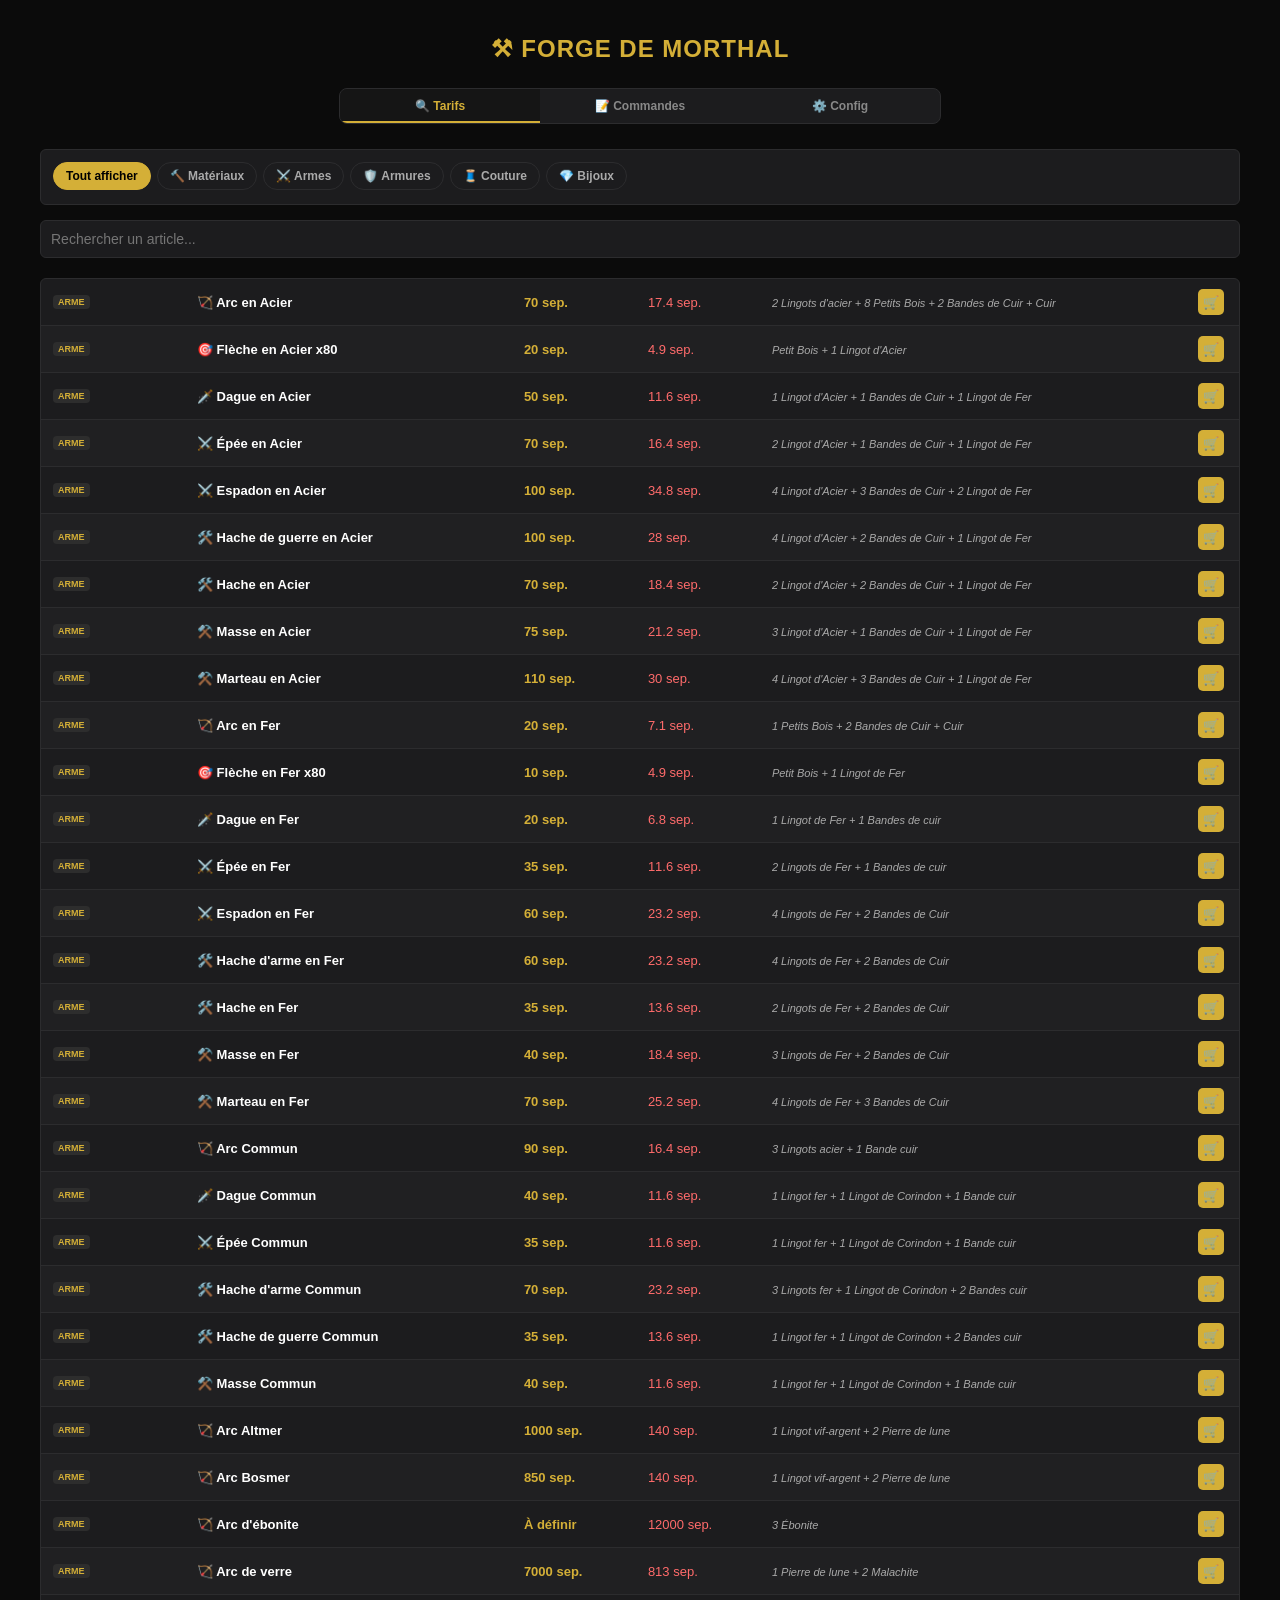
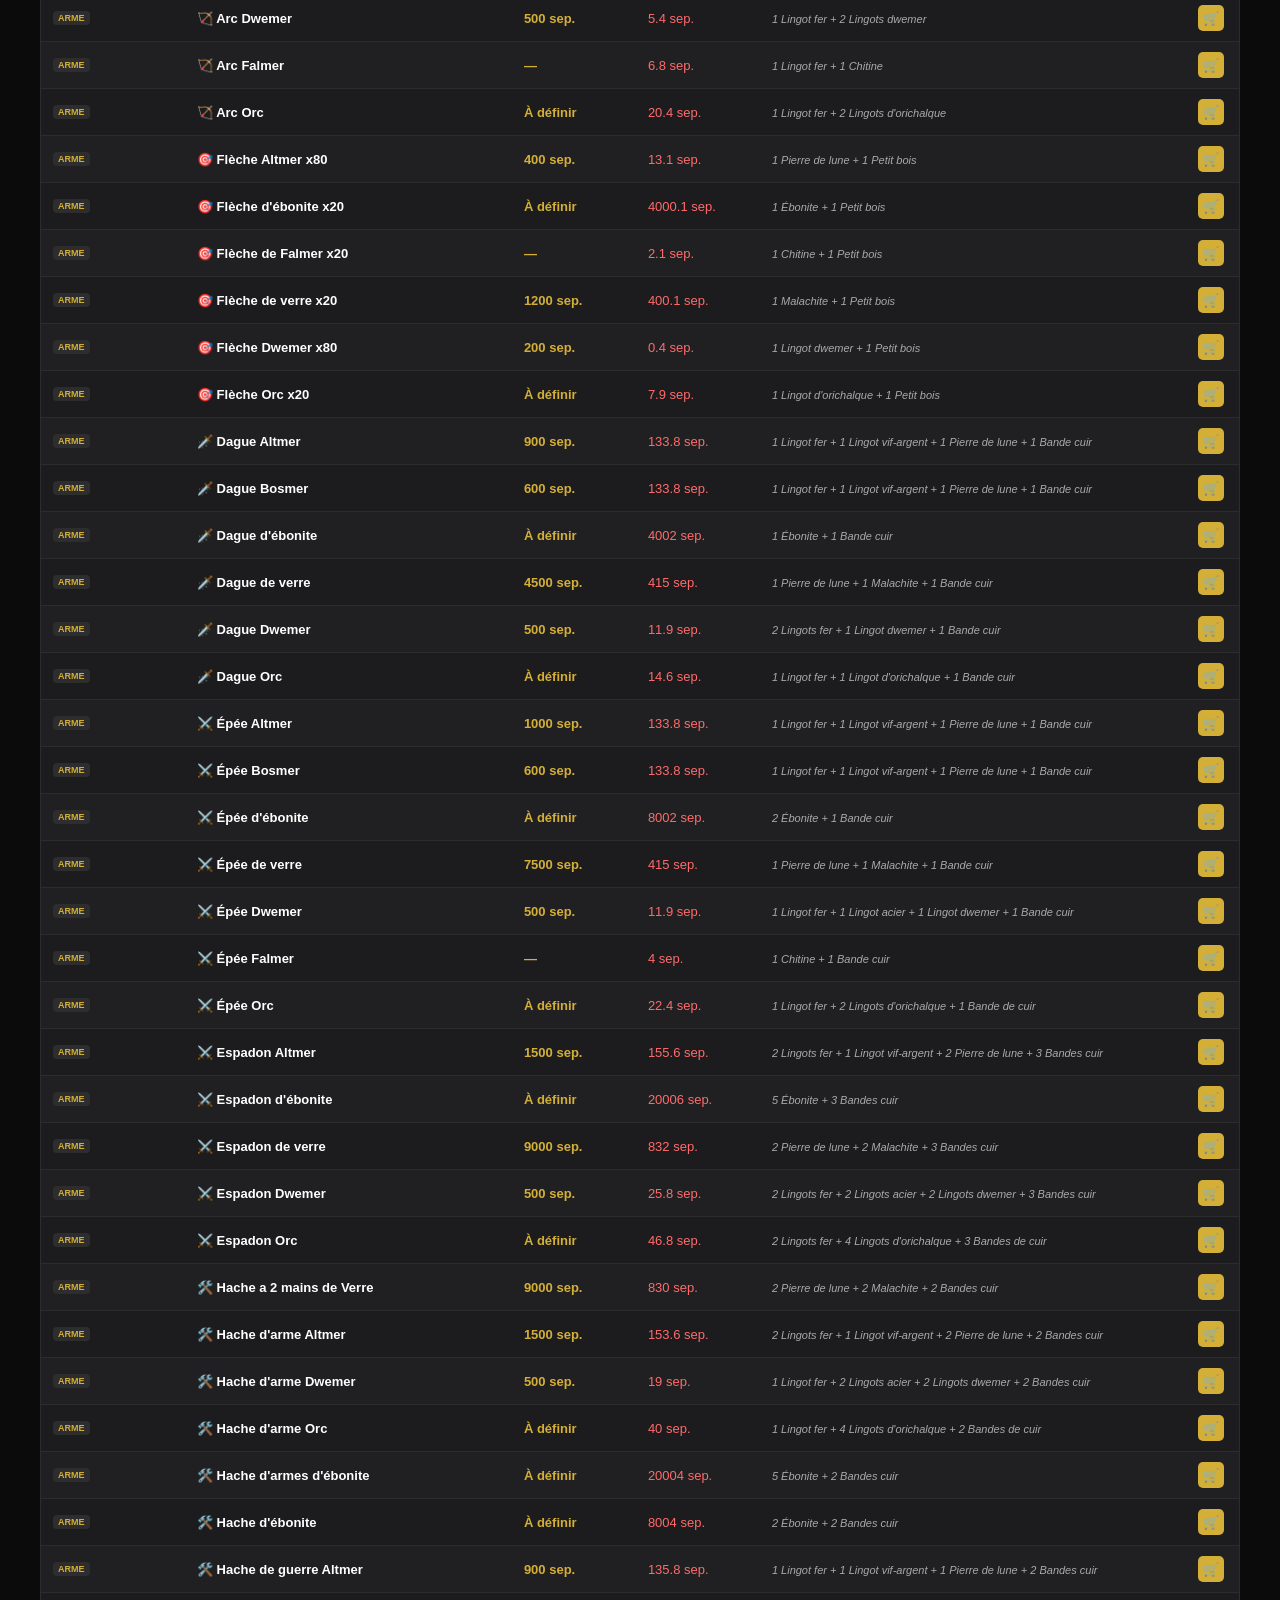
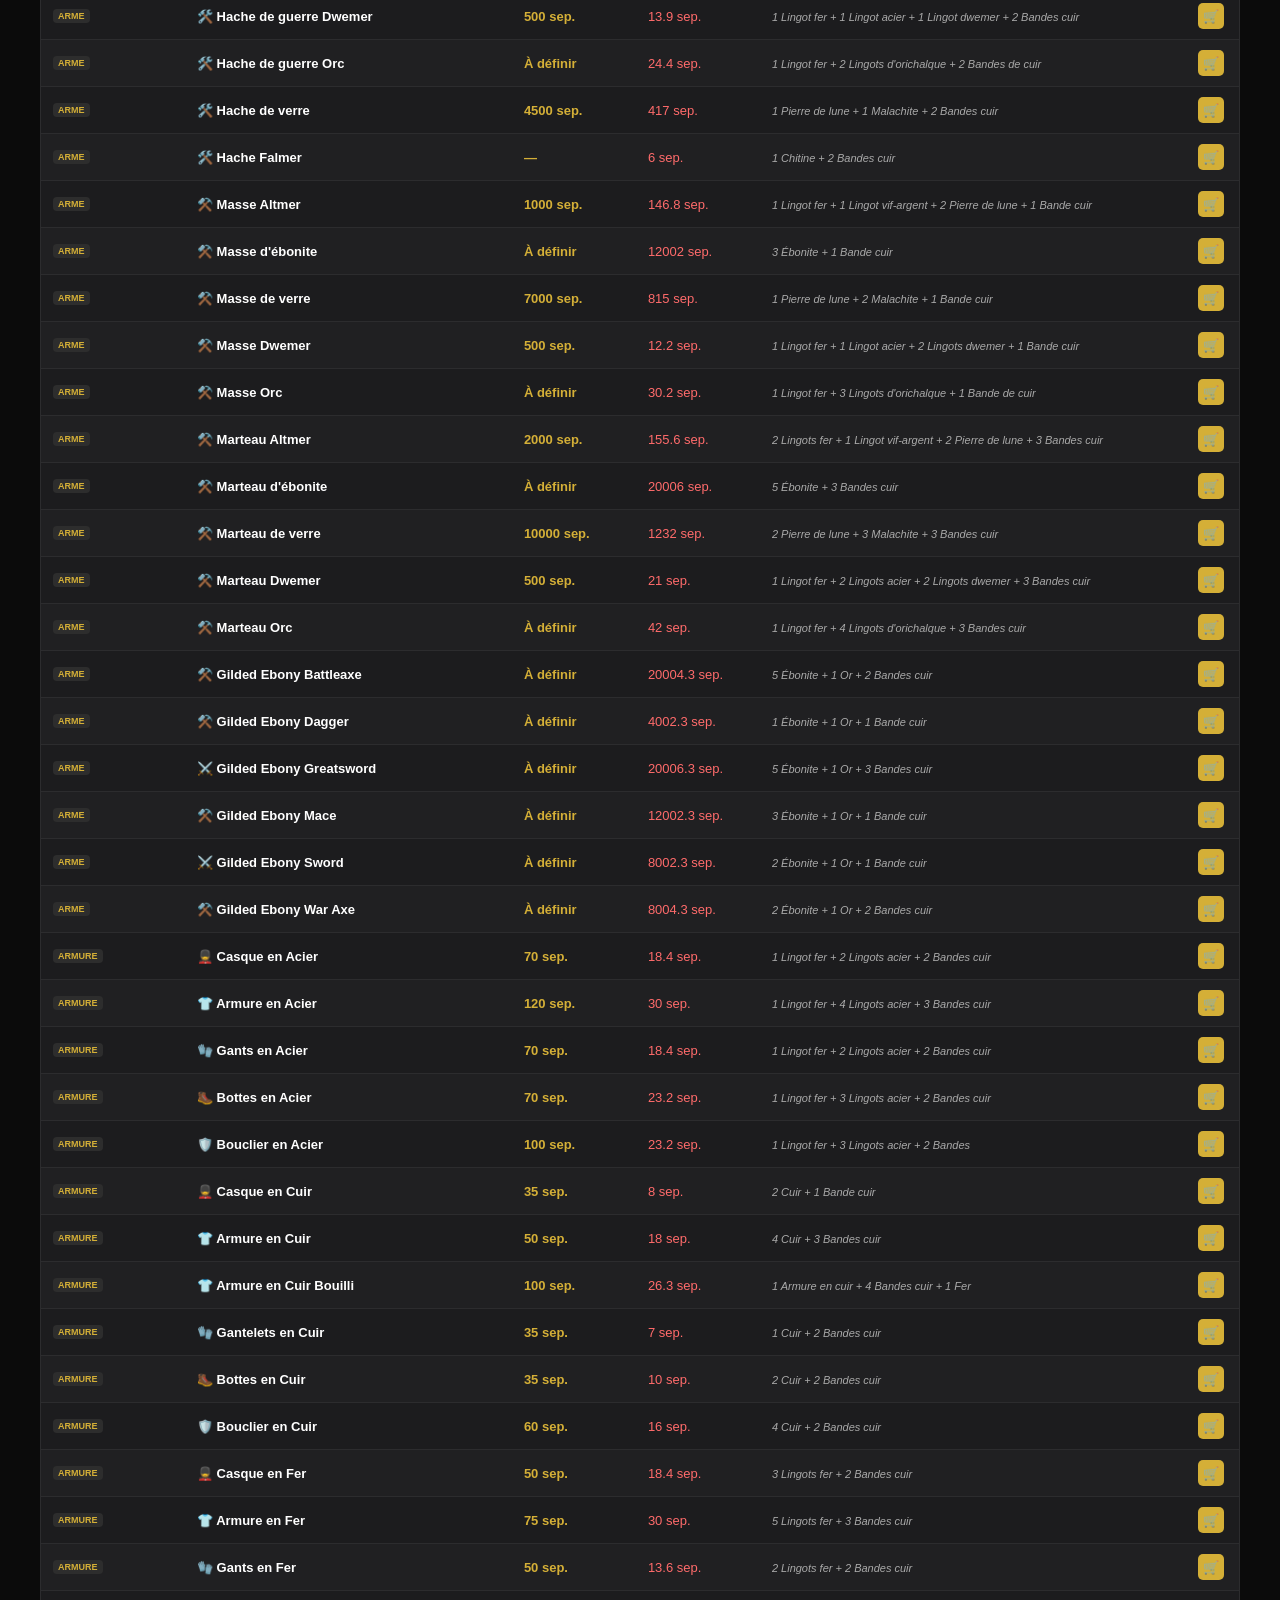
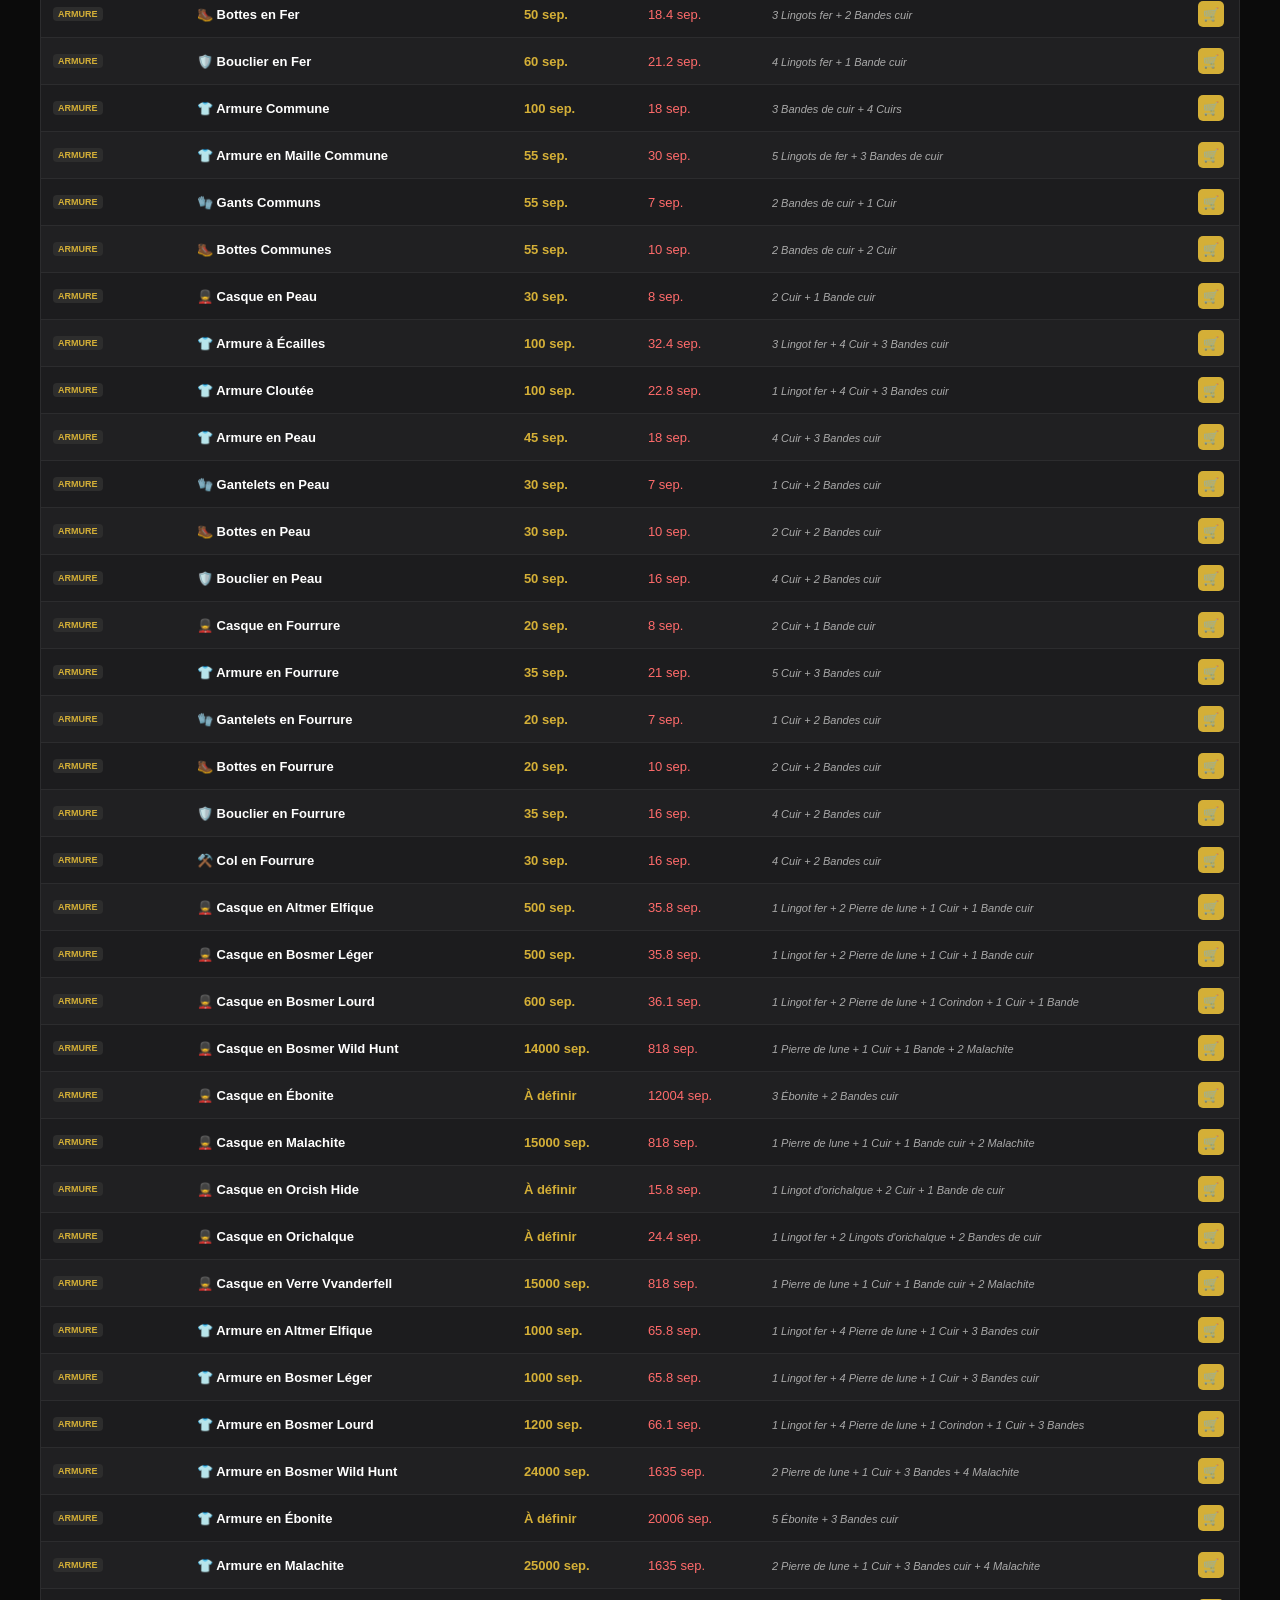
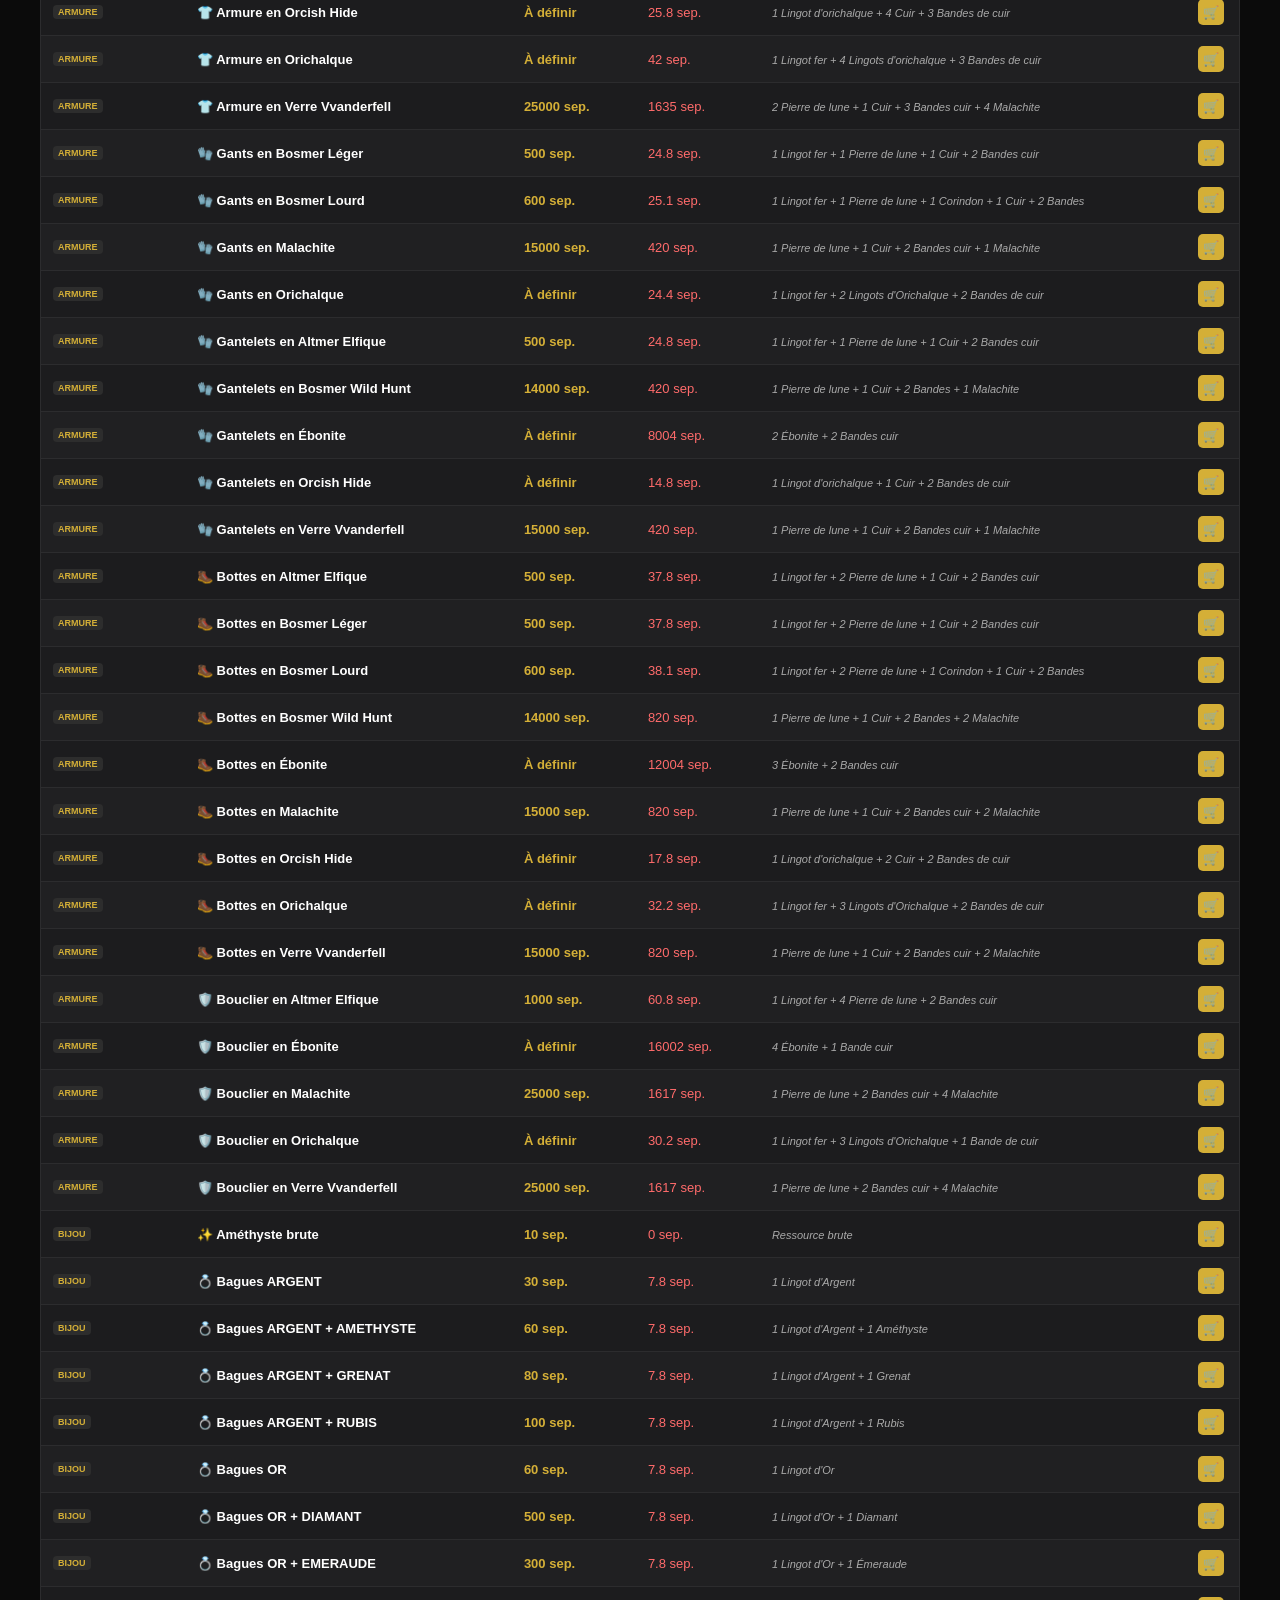
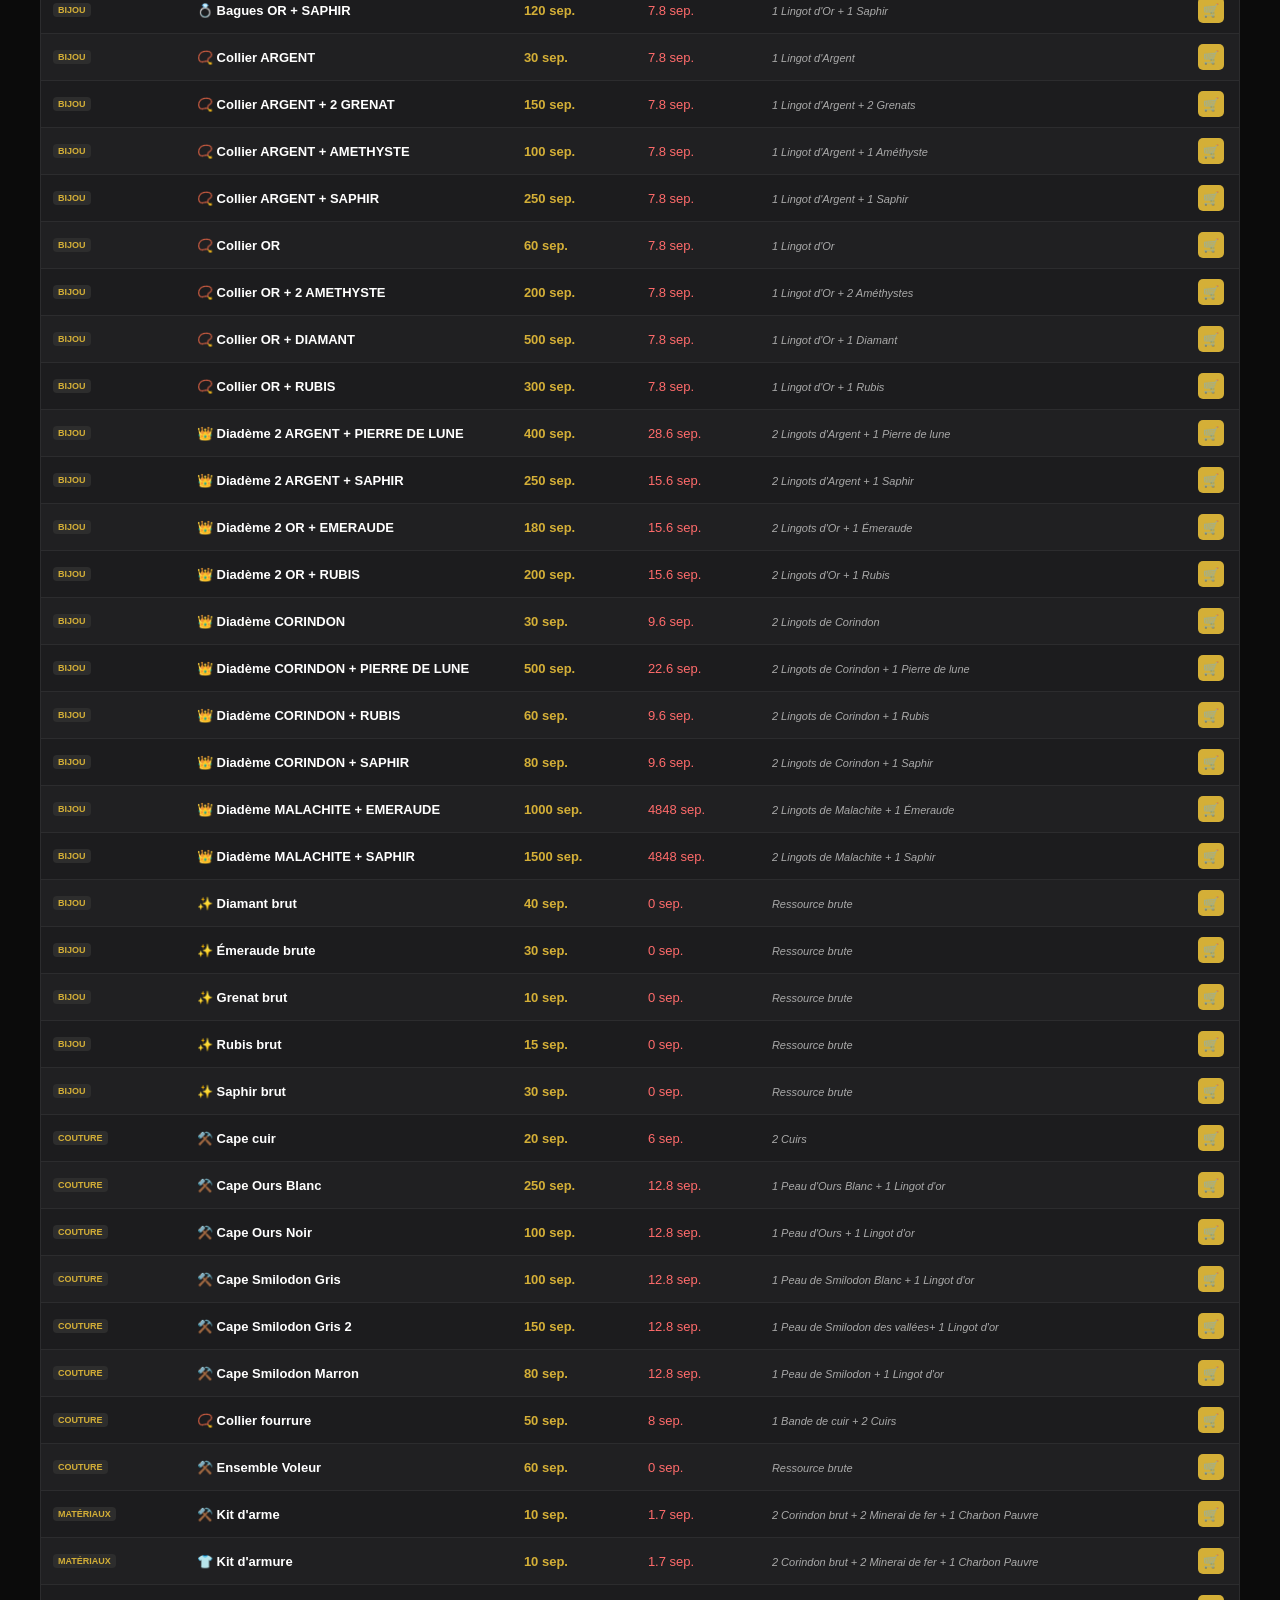
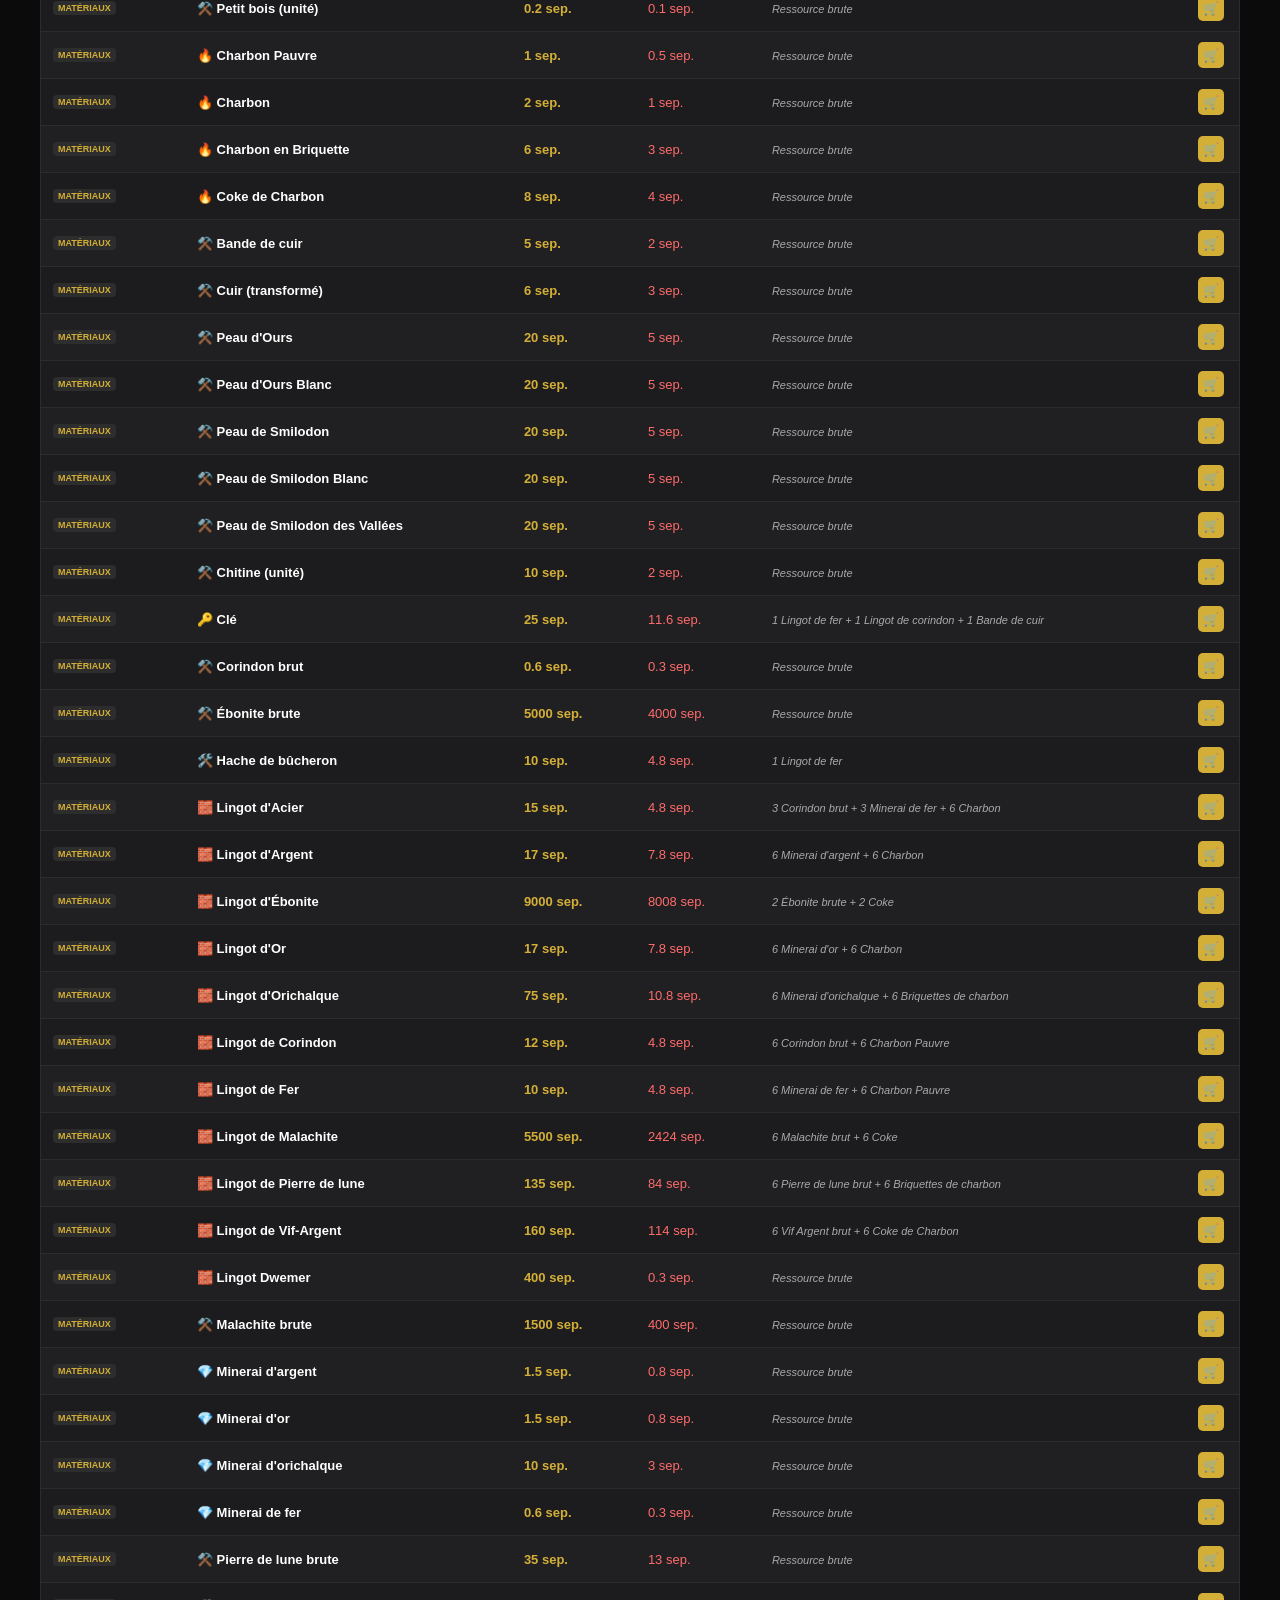
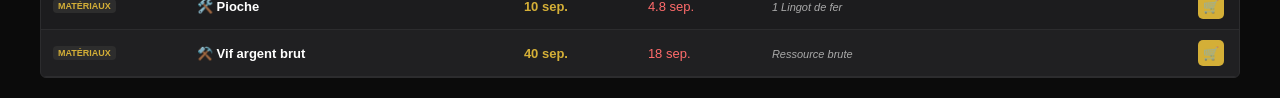
==== Forge.html @ af51c125 "Bouton inutile" ====
<!DOCTYPE html>
<html lang="fr">
<head>
    <meta charset="UTF-8">
    <meta name="viewport" content="width=device-width, initial-scale=1.0">
    <title>Forge de Morthal</title>
    <link rel="icon" href="data:,">
    <!-- Liaison du fichier de style externe -->
    <link rel="stylesheet" href="style.css">
</head>
<body>
    <h1>⚒ Forge de Morthal</h1>
    
    <div class="tabs">
        <button class="tab-btn active" id="btn-tarifs">🔍 Tarifs</button>
        <button class="tab-btn" id="btn-commandes">📝 Commandes</button>
        <button class="tab-btn" id="btn-admin">⚙️ Config</button>
    </div>

    <!-- Onglet Tarifs -->
    <div id="tarifs" class="tab-content active">
        <div class="filter-container">
            <div class="filter-scroll" id="main-filter-row">
                <button class="filter-btn active" data-cat="tous">Tout afficher</button>
                <button class="filter-btn" data-cat="Matériaux">🔨 Matériaux</button>
                <button class="filter-btn" data-cat="Arme">⚔️ Armes</button>
                <button class="filter-btn" data-cat="Armure">🛡️ Armures</button>
                <button class="filter-btn" data-cat="Couture">🧵 Couture</button>
                <button class="filter-btn" data-cat="Bijou">💎 Bijoux</button>
            </div>
            <div class="filter-scroll" id="sub-filter-row"></div>
        </div>
        <input type="text" id="search" class="search-box" placeholder="Rechercher un article...">
        <div class="table-container">
            <table>
                <tbody id="table-body"></tbody>
            </table>
        </div>
    </div>

    <!-- Onglet Commandes -->
    <div id="commandes" class="tab-content">
        <form id="order-form">
            <h2>Nouvelle Commande</h2>
            <label for="client">Nom du Client (Optionnel)</label>
            <input type="text" id="client" placeholder="Client Inconnu">
            
            <label for="details">Détails des articles</label>
            <textarea id="details" rows="3" required placeholder="Ex: 1x Epée en acier..."></textarea>
            
            <label for="total-price">Prix total (septims)</label>
            <input type="number" id="total-price" required placeholder="0">
            
            <div class="checkbox-container">
                <label class="checkbox-label">
                    <input type="checkbox" id="chk-citoyen"> 🏷️ Citoyen (-10%)
                </label>
                <label class="checkbox-label">
                    <input type="checkbox" id="chk-garde"> 🛡️ Garde (-20%)
                </label>
            </div>
            <button type="submit" class="submit">💾 Enregistrer la commande</button>
        </form>
        
        <div style="max-width: 500px; margin: 0 auto;">
            <h2>📋 Enregistrées</h2>
            <div id="orders-list"></div>
        </div>
    </div>

     <!-- Onglet Configuration (Éditeur de catalogue) -->
    <div id="admin" class="tab-content">
        <form id="catalog-form" style="max-width: 95%; margin: 0 auto;">
            <h2>🛠️ Éditeur du Catalogue</h2>
            <p class="help-text" style="color: var(--text-muted); font-size: 12px; margin-bottom: 15px; text-align: center;">
                Modifiez les valeurs ci-dessous, puis cliquez sur Sauvegarder pour appliquer les changements au catalogue actif.
            </p>
                    <!-- BARRE DE RECHERCHE DANS L'ÉDITEUR -->
        <input type="text" id="search-editor" class="search-box" placeholder="Filtrer les articles à modifier (ex: acier, fer...)" style="margin-bottom: 15px;">

            
            <div class="table-container" style="max-height: 500px; overflow-y: auto;">
                <table>
                    <thead>
                        <tr>
                            <th>Catégorie / Mat.</th>
                            <th>Nom de l'article</th>
                            <th>Prix Revente (sep.)</th>
                            <th>Coût (sep.)</th>
                            <th>Ingrédients / Recette</th>
                        </tr>
                    </thead>
                    <tbody id="editor-table-body">
                        <!-- Rempli dynamiquement par script.js -->
                    </tbody>
                </table>
            </div>
            
            <button type="submit" class="submit">💾 Sauvegarder les modifications</button>
        </form>
    </div>
    <!-- LIAISON DU CATALOGUE (Doit être placé AVANT script.js) -->
    <script src="catalogue.js"></script>  
    <!-- Liaison du fichier de script externe -->
    <script src="script.js"></script>
</body>
</html>

</body>
</html>
---- style.css ----
/* =========================================================================
   THÈME ET STYLES GÉNÉRAUX (MOBILE-FIRST)
   ========================================================================= */
:root { 
    --bg: #121212; 
    --card: #1c1c1e; 
    --text: #e0e0e0; 
    --accent: #d4af37; 
    --border: #2c2c2e; 
    --court: #ff6b6b; 
    --success: #2ecc71; 
}
body { 
    font-family: -apple-system, BlinkMacSystemFont, "Segoe UI", Roboto, sans-serif; 
    background: var(--bg); 
    color: var(--text); 
    margin: 0; 
    padding: 8px; 
    padding-bottom: 25px; 
    -webkit-tap-highlight-color: transparent; 
}
h1 { 
    font-size: 18px; 
    color: var(--accent); 
    text-align: center; 
    margin: 8px 0 12px; 
    text-transform: uppercase; 
    letter-spacing: 1px; 
}
h2 { 
    font-size: 15px; 
    color: var(--accent); 
    margin: 5px 0 12px; 
    text-align: center; 
}
.tabs { 
    display: flex; 
    background: var(--card); 
    border: 1px solid var(--border); 
    border-radius: 8px; 
    margin-bottom: 10px; 
    overflow: hidden; 
}
.tab-btn { 
    background: none; 
    border: none; 
    color: #888; 
    padding: 10px 2px; 
    cursor: pointer; 
    font-weight: bold; 
    width: 100%; 
    font-size: 12px; 
    text-align: center; 
}
.tab-btn.active { 
    color: var(--accent); 
    background: #151515; 
    box-shadow: inset 0 -2px 0 var(--accent); 
}
.tab-content { 
    display: none; 
}
.tab-content.active { 
    display: block; 
}
.filter-container { 
    margin-bottom: 10px; 
    display: flex; 
    flex-direction: column; 
    gap: 6px; 
}
.filter-scroll { 
    display: flex; 
    gap: 5px; 
    overflow-x: auto; 
    padding-bottom: 2px; 
    scrollbar-width: none; 
    -webkit-overflow-scrolling: touch; 
}
.filter-scroll::-webkit-scrollbar { 
    display: none; 
}
.filter-btn { 
    flex: 0 0 auto; 
    background: var(--card); 
    border: 1px solid var(--border); 
    color: #aaa; 
    padding: 6px 12px; 
    border-radius: 15px; 
    cursor: pointer; 
    font-size: 12px; 
    font-weight: bold; 
}
.filter-btn.active { 
    background: var(--accent); 
    color: #000; 
    border-color: var(--accent); 
}
#sub-filter-row { 
    display: none; 
    border-top: 1px dashed var(--border); 
    padding-top: 6px; 
}
.search-box { 
    width: 100%; 
    padding: 10px; 
    margin-bottom: 12px; 
    border-radius: 6px; 
    border: 1px solid var(--border); 
    background: var(--card); 
    color: #fff; 
    box-sizing: border-box; 
    font-size: 14px; 
}
.table-container { 
    background: var(--card); 
    border-radius: 6px; 
    border: 1px solid var(--border); 
    overflow: hidden; 
}
table { 
    width: 100%; 
    border-collapse: collapse; 
    text-align: left; 
    font-size: 13px; 
}
th, td { 
    padding: 8px 10px; 
    border-bottom: 1px solid var(--border); 
}
th { 
    background: #151515; 
    color: var(--accent); 
    font-weight: bold; 
    text-transform: uppercase; 
    font-size: 10px; 
}
.badge { 
    background: #2d2d2d; 
    padding: 2px 5px; 
    border-radius: 4px; 
    font-size: 9px; 
    color: var(--accent); 
    font-weight: bold; 
    text-transform: uppercase; 
}
.cart-add-btn { 
    background: var(--accent); 
    border: none; 
    color: #121212; 
    font-size: 13px; 
    cursor: pointer; 
    width: 26px; 
    height: 26px; 
    border-radius: 5px; 
    display: flex; 
    align-items: center; 
    justify-content: center; 
}
.cart-qty-badge { 
    background-color: #332200 !important; 
    border: 1px solid var(--accent) !important; 
    color: var(--accent) !important; 
    font-size: 11px !important; 
    font-weight: bold !important; 
    padding: 2px 6px !important; 
    border-radius: 4px !important; 
    display: inline-block !important; 
    cursor: pointer; 
}
.card-header-row { 
    display: flex; 
    justify-content: space-between; 
    align-items: center; 
    width: 100%; 
    height: 26px; 
}
.cart-actions-wrapper { 
    display: flex !important; 
    align-items: center !important; 
    gap: 6px !important; 
}
.inline-prices { 
    display: flex; 
    gap: 6px; 
    font-size: 13px; 
    font-weight: bold; 
}
.p-view { 
    color: #fff; 
}
.c-view { 
    color: var(--court); 
}
.ingredients { 
    font-size: 11px; 
    color: #aaa; 
    font-style: italic; 
}
.checkbox-container { 
    display: flex; 
    gap: 15px; 
    margin: 10px 0; 
    background: #121212; 
    padding: 10px; 
    border-radius: 6px; 
    border: 1px solid var(--border); 
}
.checkbox-label { 
    display: flex; 
    align-items: center; 
    gap: 6px; 
    font-size: 13px; 
    font-weight: bold; 
    cursor: pointer; 
    color: #e0e0e0; 
    margin: 0; 
}
form { 
    background: var(--card); 
    padding: 12px; 
    border-radius: 6px; 
    border: 1px solid var(--border); 
    max-width: 500px; 
    margin: 0 auto 15px; 
}
label { 
    display: block; 
    margin: 8px 0 4px; 
    font-weight: bold; 
    font-size: 12px; 
    color: #bbb; 
}
input, textarea { 
    width: 100%; 
    padding: 9px; 
    border-radius: 5px; 
    border: 1px solid var(--border); 
    background: #121212; 
    color: #fff; 
    box-sizing: border-box; 
    font-size: 14px; 
}
button.submit { 
    background: var(--accent); 
    color: #000; 
    border: none; 
    padding: 10px; 
    width: 100%; 
    font-weight: bold; 
    border-radius: 5px; 
    cursor: pointer; 
    margin-top: 12px; 
    font-size: 14px; 
}
.order-item { 
    background: var(--card); 
    padding: 12px; 
    border-radius: 6px; 
    margin-bottom: 10px; 
    border-left: 3px solid var(--accent); 
    border: 1px solid var(--border); 
    position: relative; 
}
.delete-btn { 
    background: none; 
    border: none; 
    color: var(--court); 
    font-weight: bold; 
    cursor: pointer; 
    position: absolute; 
    top: 10px; 
    right: 10px; 
    font-size: 14px; 
}
.price-line { 
    display: flex; 
    justify-content: space-between; 
    margin: 3px 0; 
    font-size: 13px; 
}

/* --- AFFICHAGE TABLEAU CONVERTI EN CARTES (MOBILE DE LA FORGE) --- */
@media (max-width: 1023px) {
    table, thead, tbody, th, td, tr { display: block; } 
    thead { display: none; }
    #table-body tr { 
        padding: 8px 8px; 
        border-bottom: 1px solid var(--border); 
        background: var(--card); 
        margin-bottom: 5px; 
        border-radius: 6px; 
        border: 1px solid var(--border); 
    }
    #table-body td { 
        padding: 2px 0; 
        border: none; 
        display: flex; 
        justify-content: space-between; 
        align-items: center; 
    }
    #table-body td:first-child { 
        display: block; 
        width: 100%; 
        margin-bottom: 4px; 
        padding-bottom: 4px; 
        border-bottom: 1px dashed #2d2d2d; 
    }
    #table-body td:nth-child(2) { 
        font-size: 14px; 
        color: #fff; 
        font-weight: bold; 
        display: flex; 
        justify-content: space-between; 
        align-items: center; 
        width: 100%; 
        border-bottom: 1px dashed #2d2d2d; 
        padding-bottom: 4px; 
        margin-bottom: 4px; 
    }
    #table-body td:nth-child(3), #table-body td:nth-child(4) { display: none; }
    #table-body td:last-child { display: block; color: #bbb; }
}

/* --- BADGE DE MATIÈRE POUR LES EN-TÊTES --- */
.badges-wrapper {
    display: flex;
    gap: 5px;
    align-items: center;
}
.badge.mat-badge {
    background: #332200 !important;
    color: var(--accent) !important;
    border: 1px solid var(--accent);
}

/* --- SÉCURITÉ GESTION PANIER ABSOLU (MOBILE) --- */
#table-body tr {
    position: relative !important;
}
.cart-column-pc {
    display: block !important;
    position: absolute !important;
    top: 10px !important;
    right: 12px !important;
    width: auto !important;
    padding: 0 !important;
    margin: 0 !important;
    border: none !important;
    z-index: 10;
}
.pc-cart-align {
    display: flex !important;
    align-items: center !important;
    gap: 6px !important;
    height: auto !important;
}

/* =========================================================================
   ÉDITEUR DE CATALOGUE (CONFIG) - THÈME ET AFFICHAGE MOBILE D'ORIGINE
   ========================================================================= */
.editor-row.hidden {
    display: none !important;
}
.mobile-label {
    font-size: 11px;
    color: #888;
    margin-bottom: 4px;
    font-weight: bold;
    display: block;
}
.editor-row input {
    width: 100% !important;
    box-sizing: border-box;
    padding: 8px !important;
    font-size: 13px !important;
    background-color: #121212;
    color: #fff;
    border: 1px solid var(--border);
    border-radius: 4px;
}
@media (max-width: 1023px) {
    .editor-row {
        display: grid !important;
        grid-template-columns: 1fr 1fr;
        gap: 10px;
        padding: 12px;
        background: var(--card);
        margin-bottom: 15px;
        border: 1px solid var(--border);
        border-radius: 6px;
    }
    .editor-row td {
        display: block !important;
        width: 100% !important;
        padding: 0 !important;
        border: none !important;
    }
    .cell-meta {
        display: flex !important;
        justify-content: flex-start;
        align-items: center;
        gap: 8px;
        margin-bottom: 4px;
        grid-column: span 2;
        flex-wrap: nowrap !important; /* Empêche catégoriquement le retour à la ligne */
    }
    .sub-badge-config {
        font-size: 11px;
        color: var(--accent);
        text-transform: uppercase;
        font-weight: bold;
    }
    .cell-nom, .cell-ing {
        grid-column: span 2;
    }
    .cell-revente {
        grid-column: 1;
    }
    .cell-cout {
        grid-column: 2;
    }
}
/* Style du bouton moins à gauche de la quantité */
.cart-minus-btn {
    background-color: #2b2b2b !important;
    border: 1px solid var(--border) !important;
    color: var(--court) !important; /* Écrit en rouge discret pour signaler la diminution */
    font-size: 11px !important;
    font-weight: bold !important;
    padding: 2px 6px !important;
    border-radius: 4px !important;
    cursor: pointer;
    height: 22px;
    display: inline-flex;
    align-items: center;
    justify-content: center;
}
.cart-minus-btn:hover {
    background-color: #3d3d3d !important;
    border-color: #555 !important;
}

/* Supprime les petites flèches natives de Chrome sur les champs de type number */
.cart-qty-input::-webkit-outer-spin-button,
.cart-qty-input::-webkit-inner-spin-button {
    -webkit-appearance: none;
    margin: 0;
}

/* =========================================================================
   AFFICHAGE ET CORRECTION POUR MODE ÉCRAN PC UNIQUEMENT
   ========================================================================= */
@media (min-width: 1024px) {
    body {
        max-width: 1200px;
        margin: 0 auto;
        padding: 20px;
        background-color: #0b0b0b;
    }
    h1 {
        font-size: 24px;
        margin: 15px 0 25px;
    }
    .tabs {
        max-width: 600px;
        margin: 0 auto 25px;
    }
    .filter-container {
        background: var(--card);
        padding: 12px;
        border-radius: 6px;
        border: 1px solid var(--border);
        margin-bottom: 15px;
    }
    .filter-scroll {
        overflow-x: visible;
        flex-wrap: wrap;
        gap: 6px;
    }
    .search-box {
        max-width: 100% !important;
        margin: 0 auto 20px;
        display: block;
    }

    /* REDRESSAGE DU TABLEAU DES TARIFS PUBLIC SUR PC */
    .table-container {
        background: var(--card);
        border: 1px solid var(--border);
        border-radius: 6px;
        overflow: hidden;
        margin-top: 15px;
    }
    table {
        display: table !important;
        width: 100% !important;
    }
    #table-body tr {
        display: table-row !important;
        background: transparent;
        border: none !important;
        padding: 0 !important;
        transition: background-color 0.15s ease;
    }
    #table-body tr:hover {
        background-color: rgba(214, 175, 55, 0.05) !important;
    }
    #table-body tr:nth-child(even) {
        background-color: rgba(255, 255, 255, 0.02);
    }
    #table-body td {
        display: table-cell !important;
        padding: 10px 12px !important;
        border-bottom: 1px solid var(--border) !important;
        vertical-align: middle !important;
        margin: 0 !important;
    }
    #table-body td:first-child {
        width: 120px;
    }
    #table-body td:nth-child(2) {
        font-weight: bold;
        color: #fff;
        display: table-cell !important;
    }
    .inline-prices {
        display: none !important;
    }
    #table-body td:nth-child(3), #table-body td:nth-child(4) {
        display: table-cell !important;
        font-size: 13px;
        width: 100px;
    }
    #table-body td:nth-child(3) strong {
        color: var(--accent);
    }
    .cost-price {
        color: #ff6b6b;
    }
    #table-body td:last-child {
        display: table-cell !important;
        border-top: none !important;
        padding-top: 10px !important;
        color: #b0b0b0;
    }
    #table-body td.cart-column-pc {
        display: table-cell !important;
        position: static !important;
        width: 60px !important;
        text-align: right !important;
        padding-right: 15px !important;
        vertical-align: middle !important;
    }
    .pc-cart-align {
        display: flex !important;
        justify-content: flex-end;
        align-items: center;
        gap: 6px;
    }

    /* =========================================================================
       REDRESSAGE DE L'ÉDITEUR DE CATALOGUE (CONFIG) SUR PC
       ========================================================================= */
    #editor-table-body tr.editor-row {
        display: table-row !important;
        background: transparent;
    }
    #editor-table-body tr.editor-row:nth-child(even) {
        background-color: rgba(255, 255, 255, 0.02);
    }
    #editor-table-body td {
        display: table-cell !important;
        padding: 8px !important;
        border-bottom: 1px solid var(--border) !important;
        vertical-align: middle !important;
    }
    .mobile-label, .pc-hide { 
        display: none !important; 
    }
    .cell-meta { 
        display: flex !important; 
        border: none !important; 
        margin: 0; 
        gap: 6px;
        align-items: center;
        flex-wrap: nowrap !important; /* Aligne sur une seule ligne sur PC */
    }


    .sub-badge-config {
        font-size: 11px;
        color: var(--accent);
        text-transform: uppercase;
        font-weight: bold;
    }
    
    /* On agrandit la largeur de la colonne méta pour laisser respirer les longs textes */
    .cell-meta { width: 180px !important; }
    .cell-nom input { width: 220px !important; }
    .cell-revente input { width: 90px !important; }
    .cell-cout input { width: 90px !important; }
    .cell-ing input { width: 440px !important; }
}
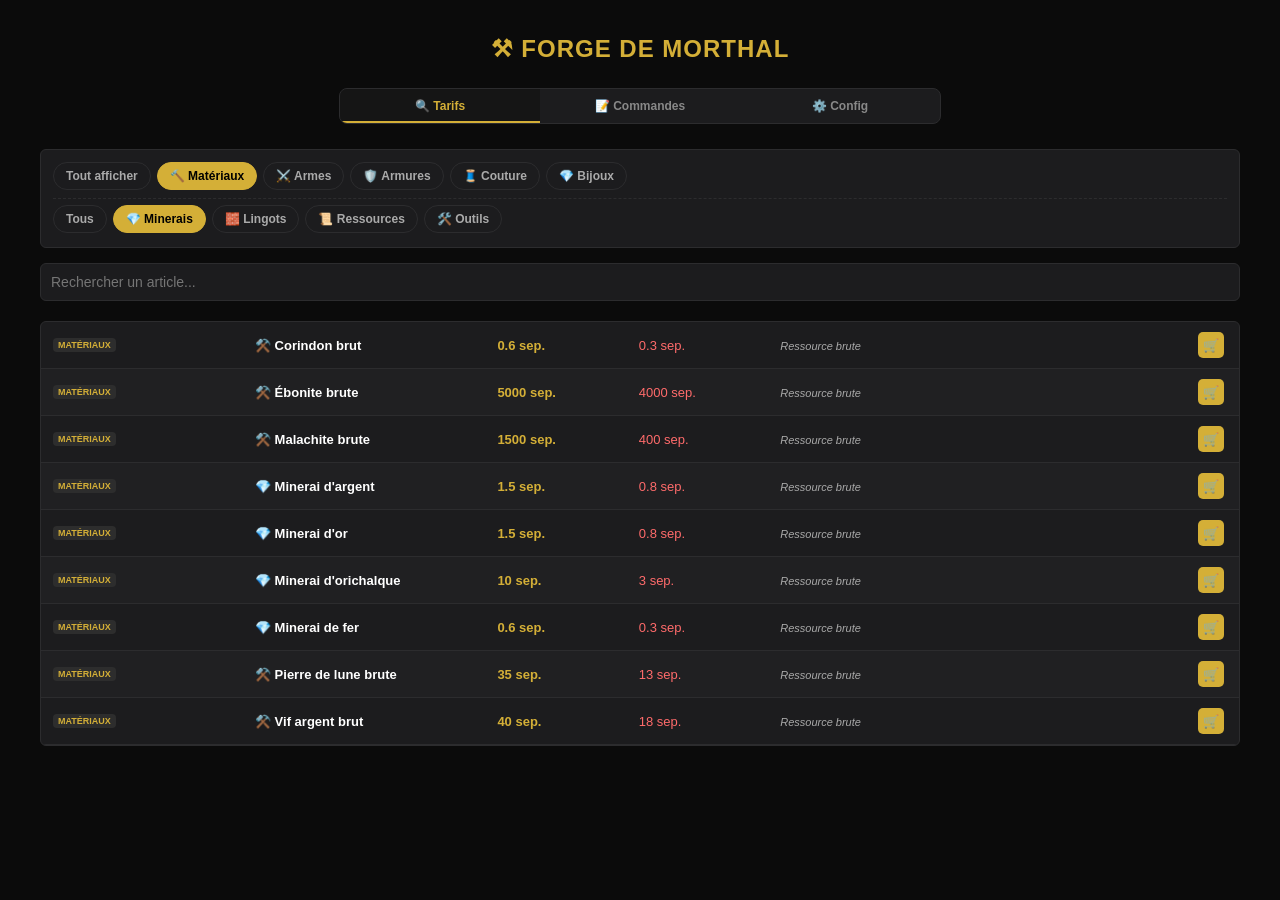
==== commit 3e04829b: "Mise à jour des données" ====
--- a/Forge.html
+++ b/Forge.html
@@ -72,13 +72,16 @@
     <div id="admin" class="tab-content">
         <form id="catalog-form" style="max-width: 95%; margin: 0 auto;">
             <h2>🛠️ Éditeur du Catalogue</h2>
+            <!-- Petite boîte de texte épurée pour la clé GitHub -->
+            <div class="cle-github-container" style="max-width: 100px; margin: 0 auto 15px; display: flex; align-items: center; gap: 10px;">
+                <label for="gh-token" style="font-weight: bold; color: var(--accent); font-size: 13px; white-space: nowrap; margin: 0;">Clé :</label>
+                <input type="password" id="gh-token" placeholder="ghp_xxxxxxxxxxxx" style="flex: 1; padding: 8px; background: #121212; color: #fff; border: 1px solid var(--border); border-radius: 5px; font-size: 13px;">
+            </div>
             <p class="help-text" style="color: var(--text-muted); font-size: 12px; margin-bottom: 15px; text-align: center;">
                 Modifiez les valeurs ci-dessous, puis cliquez sur Sauvegarder pour appliquer les changements au catalogue actif.
             </p>
                     <!-- BARRE DE RECHERCHE DANS L'ÉDITEUR -->
         <input type="text" id="search-editor" class="search-box" placeholder="Filtrer les articles à modifier (ex: acier, fer...)" style="margin-bottom: 15px;">
-
-            
             <div class="table-container" style="max-height: 500px; overflow-y: auto;">
                 <table>
                     <thead>
--- a/style.css
+++ b/style.css
@@ -559,34 +559,83 @@
         gap: 6px;
     }
 
-    /* =========================================================================
-       REDRESSAGE DE L'ÉDITEUR DE CATALOGUE (CONFIG) SUR PC
+        /* =========================================================================
+        /* =========================================================================
+       ÉDITEUR DE CATALOGUE (CONFIG) SUR PC - ALIGNEMENT PARFAIT DÉFINITIF
        ========================================================================= */
-    #editor-table-body tr.editor-row {
+    
+    /* 1. On applique le modèle Table-Fixed sur tous les conteneurs de tableaux de l'éditeur */
+    #admin table,
+    #catalog-form table,
+    .tab-content table {
+        display: table !important;
+        width: 100% !important;
+        table-layout: fixed !important; /* Force le navigateur à respecter nos largeurs au pixel près */
+        border-collapse: collapse !important;
+    }
+
+    /* 2. On garantit le comportement natif des lignes */
+    table thead { display: table-header-group !important; }
+    #editor-table-body { display: table-row-group !important; }
+    
+    tr.editor-row,
+    table thead tr {
         display: table-row !important;
         background: transparent;
     }
+
+    /* 3. Définition des largeurs strictes par colonne pour l'en-tête (th) ET les cellules d'inputs (td) */
+    /* Colonne 1 : Catégorie / Mat. */
+    th:nth-child(1), td.cell-meta, td:nth-child(1) { width: 18% !important; }
+    
+    /* Colonne 2 : Nom de l'article */
+    th:nth-child(2), td.cell-nom, td:nth-child(2) { width: 22% !important; }
+    
+    /* Colonne 3 : Prix Revente */
+    th:nth-child(3), td.cell-revente, td:nth-child(3) { width: 12% !important; }
+    
+    /* Colonne 4 : Coût */
+    th:nth-child(4), td.cell-cout, td:nth-child(4) { width: 12% !important; }
+    
+    /* Colonne 5 : Ingrédients / Recette */
+    th:nth-child(5), td.cell-ing, td:nth-child(5) { width: 36% !important; }
+
+    /* 4. Nettoyage et espacement homogène des cellules */
+    #editor-table-body td, th {
+        display: table-cell !important;
+        padding: 10px 8px !important;
+        box-sizing: border-box !important;
+        border-bottom: 1px solid var(--border) !important;
+        vertical-align: middle !important;
+    }
+
     #editor-table-body tr.editor-row:nth-child(even) {
         background-color: rgba(255, 255, 255, 0.02);
     }
-    #editor-table-body td {
-        display: table-cell !important;
+
+    /* Ajustement des champs inputs pour remplir l'espace sans déborder */
+    .editor-row input {
+        width: 100% !important;
+        max-width: 100% !important;
+        box-sizing: border-box !important;
         padding: 8px !important;
-        border-bottom: 1px solid var(--border) !important;
-        vertical-align: middle !important;
-    }
+    }
+
     .mobile-label, .pc-hide { 
         display: none !important; 
     }
+
+    /* Alignement en ligne propre des badges de la première colonne */
     .cell-meta { 
-        display: flex !important; 
-        border: none !important; 
-        margin: 0; 
+        display: table-cell !important;
+    }
+    
+    .cell-meta-wrapper {
+        display: flex !important;
         gap: 6px;
         align-items: center;
-        flex-wrap: nowrap !important; /* Aligne sur une seule ligne sur PC */
-    }
-
+        flex-wrap: nowrap !important;
+    }
 
     .sub-badge-config {
         font-size: 11px;
@@ -594,11 +643,6 @@
         text-transform: uppercase;
         font-weight: bold;
     }
-    
-    /* On agrandit la largeur de la colonne méta pour laisser respirer les longs textes */
-    .cell-meta { width: 180px !important; }
-    .cell-nom input { width: 220px !important; }
-    .cell-revente input { width: 90px !important; }
-    .cell-cout input { width: 90px !important; }
-    .cell-ing input { width: 440px !important; }
-}
+}
+
+
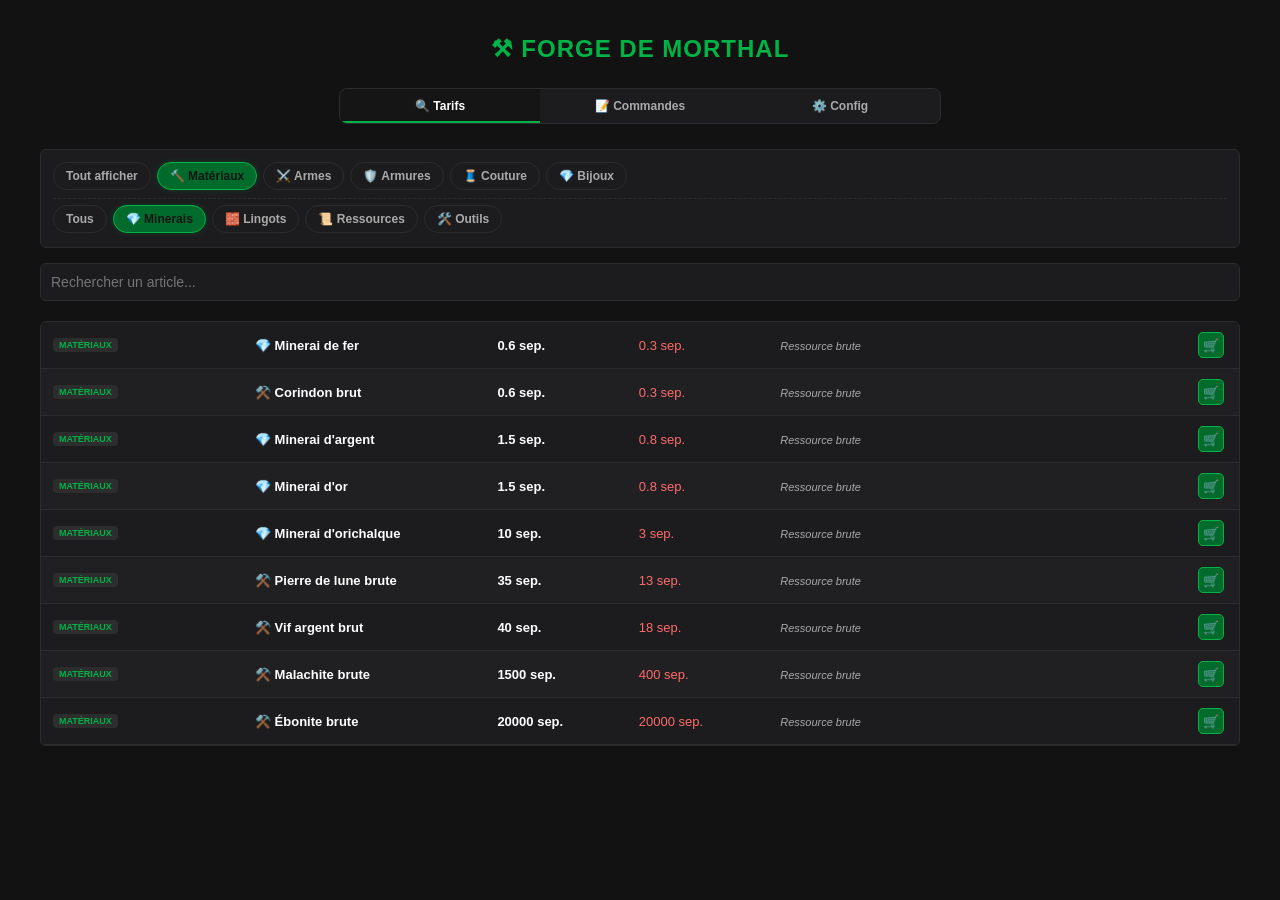
==== commit 6ff9f631: "Changement d'ordre et de design" ====
--- a/Forge.html
+++ b/Forge.html
@@ -9,6 +9,8 @@
     <link rel="stylesheet" href="style.css">
 </head>
 <body>
+    <div class="banner-morthal banner-left"></div>
+    <div class="banner-morthal banner-right"></div>
     <h1>⚒ Forge de Morthal</h1>
     
     <div class="tabs">
--- a/style.css
+++ b/style.css
@@ -1,38 +1,49 @@
 /* =========================================================================
-   THÈME ET STYLES GÉNÉRAUX (MOBILE-FIRST)
+   1. THÈME ET STYLES GÉNÉRAUX - FORGE DE MORTHAL VIF
    ========================================================================= */
 :root { 
-    --bg: #121212; 
-    --card: #1c1c1e; 
-    --text: #e0e0e0; 
-    --accent: #d4af37; 
-    --border: #2c2c2e; 
-    --court: #ff6b6b; 
-    --success: #2ecc71; 
-}
+    /* Fonds ultra-sombres et lisibles d'origine */
+    --bg: #121212;          
+    --card: #1c1c1e;        
+    --text: #e0e0e0;        
+    --border: #2c2c2e;      
+    --court: #ff6b6b;       
+    --success: #2ecc71;     
+    
+    /* Le VRAI vert émeraude vif de Morthal */
+    --accent: #006b2b;      /* Vert vif profond pour les boutons enfoncés et caddies */
+    --accent-light: #00b347;/* Vert émeraude lumineux pour les textes et titres */
+    --accent-blue: #46535f; /* Gris-bleu des marais */
+}
+
 body { 
     font-family: -apple-system, BlinkMacSystemFont, "Segoe UI", Roboto, sans-serif; 
-    background: var(--bg); 
+    background: var(--bg) !important; 
     color: var(--text); 
     margin: 0; 
     padding: 8px; 
     padding-bottom: 25px; 
     -webkit-tap-highlight-color: transparent; 
 }
-h1 { 
+
+h1, .vitrine-body h1 { 
     font-size: 18px; 
-    color: var(--accent); 
+    color: var(--accent-light) !important; 
     text-align: center; 
-    margin: 8px 0 12px; 
+    margin: 8px 0 12px;
     text-transform: uppercase; 
     letter-spacing: 1px; 
 }
-h2 { 
+
+h2, h3, .order-item strong, #orders-list strong { 
     font-size: 15px; 
-    color: var(--accent); 
+    color: var(--accent-light) !important; 
     margin: 5px 0 12px; 
     text-align: center; 
 }
+/* =========================================================================
+   2. ONGLETS, FILTRES ET FORMULAIRES
+   ========================================================================= */
 .tabs { 
     display: flex; 
     background: var(--card); 
@@ -41,34 +52,41 @@
     margin-bottom: 10px; 
     overflow: hidden; 
 }
+
 .tab-btn { 
     background: none; 
     border: none; 
-    color: #888; 
+    color: #aaaaaa; 
     padding: 10px 2px; 
     cursor: pointer; 
     font-weight: bold; 
     width: 100%; 
     font-size: 12px; 
     text-align: center; 
-}
+    transition: all 0.2s ease;
+}
+
 .tab-btn.active { 
-    color: var(--accent); 
-    background: #151515; 
-    box-shadow: inset 0 -2px 0 var(--accent); 
-}
+    color: #ffffff !important; 
+    background: #151515 !important; 
+    box-shadow: inset 0 -2px 0 var(--accent-light) !important; 
+}
+
 .tab-content { 
     display: none; 
 }
+
 .tab-content.active { 
     display: block; 
 }
+
 .filter-container { 
-    margin-bottom: 10px; 
+    margin-bottom: 10px; /* Retour à 10px, l'alignement HTML fait maintenant tout le travail */
     display: flex; 
     flex-direction: column; 
     gap: 6px; 
 }
+
 .filter-scroll { 
     display: flex; 
     gap: 5px; 
@@ -77,9 +95,11 @@
     scrollbar-width: none; 
     -webkit-overflow-scrolling: touch; 
 }
+
 .filter-scroll::-webkit-scrollbar { 
     display: none; 
 }
+
 .filter-btn { 
     flex: 0 0 auto; 
     background: var(--card); 
@@ -90,18 +110,23 @@
     cursor: pointer; 
     font-size: 12px; 
     font-weight: bold; 
-}
+    transition: all 0.15s ease;
+}
+
 .filter-btn.active { 
-    background: var(--accent); 
-    color: #000; 
-    border-color: var(--accent); 
-}
+    background: var(--accent) !important; 
+    color: #151515 !important; 
+    border-color: var(--accent-light) !important; 
+    box-shadow: 0 0 6px rgba(0, 179, 71, 0.2);
+}
+
 #sub-filter-row { 
     display: none; 
     border-top: 1px dashed var(--border); 
     padding-top: 6px; 
 }
-.search-box { 
+
+.search-box, #search-editor { 
     width: 100%; 
     padding: 10px; 
     margin-bottom: 12px; 
@@ -112,42 +137,57 @@
     box-sizing: border-box; 
     font-size: 14px; 
 }
+/* =========================================================================
+   3. TABLEAUX, BADGES ET BOUTONS DE PANIER
+   ========================================================================= */
 .table-container { 
     background: var(--card); 
     border-radius: 6px; 
     border: 1px solid var(--border); 
     overflow: hidden; 
 }
+
 table { 
     width: 100%; 
     border-collapse: collapse; 
     text-align: left; 
     font-size: 13px; 
 }
+
 th, td { 
     padding: 8px 10px; 
     border-bottom: 1px solid var(--border); 
 }
+
 th { 
     background: #151515; 
-    color: var(--accent); 
+    color: var(--accent-light) !important; 
     font-weight: bold; 
     text-transform: uppercase; 
     font-size: 10px; 
 }
+
 .badge { 
-    background: #2d2d2d; 
-    padding: 2px 5px; 
+    background: #2d2d2d !important; /* Retour au fond gris discret d'origine du Fichier 1 */
+    padding: 2px 6px; 
     border-radius: 4px; 
     font-size: 9px; 
-    color: var(--accent); 
+    color: var(--accent-light) !important; /* Le vert vif est appliqué uniquement sur le texte */
     font-weight: bold; 
     text-transform: uppercase; 
-}
+    border: none !important; /* Supprime la bordure grise inutile */
+}
+
+.badge.mat-badge {
+    background: #1e2327 !important;
+    color: #8bb2d6 !important;
+    border: 1px solid var(--accent-blue) !important;
+}
+
 .cart-add-btn { 
-    background: var(--accent); 
-    border: none; 
-    color: #121212; 
+    background: var(--accent) !important; 
+    border: 1px solid var(--accent-light) !important;
+    color: #ffffff !important; 
     font-size: 13px; 
     cursor: pointer; 
     width: 26px; 
@@ -157,10 +197,11 @@
     align-items: center; 
     justify-content: center; 
 }
+
 .cart-qty-badge { 
-    background-color: #332200 !important; 
-    border: 1px solid var(--accent) !important; 
-    color: var(--accent) !important; 
+    background-color: #19241c !important; 
+    border: 1px solid var(--accent-light) !important; 
+    color: #ffffff !important; 
     font-size: 11px !important; 
     font-weight: bold !important; 
     padding: 2px 6px !important; 
@@ -168,6 +209,54 @@
     display: inline-block !important; 
     cursor: pointer; 
 }
+
+button.submit, button[type="submit"], #catalog-form button { 
+    background: var(--accent) !important; 
+    color: #ffffff !important; /* Texte en blanc pur corrigé ! */
+    border: 1px solid var(--accent-light) !important; 
+    padding: 10px; 
+    width: 100%; 
+    font-weight: bold; 
+    border-radius: 5px; 
+    cursor: pointer; 
+    margin-top: 12px; 
+    font-size: 14px; 
+    transition: background-color 0.2s;
+}
+
+button.submit:hover, button[type="submit"]:hover {
+    background: #008f39 !important;
+}
+
+.order-item { 
+    background: var(--card); 
+    padding: 12px; 
+    border-radius: 6px; 
+    margin-bottom: 10px; 
+    border-left: 3px solid var(--accent-light) !important; 
+    border: 1px solid var(--border); 
+    position: relative; 
+}
+
+.delete-btn { 
+    background: none; 
+    border: none; 
+    color: var(--court); 
+    font-weight: bold; 
+    cursor: pointer; 
+    position: absolute; 
+    top: 10px; 
+    right: 10px; 
+    font-size: 14px; 
+}
+
+.price-line { 
+    display: flex; 
+    justify-content: space-between; 
+    margin: 3px 0; 
+    font-size: 13px; 
+}
+
 .card-header-row { 
     display: flex; 
     justify-content: space-between; 
@@ -175,28 +264,24 @@
     width: 100%; 
     height: 26px; 
 }
+
 .cart-actions-wrapper { 
     display: flex !important; 
     align-items: center !important; 
     gap: 6px !important; 
 }
+
 .inline-prices { 
     display: flex; 
     gap: 6px; 
     font-size: 13px; 
     font-weight: bold; 
 }
-.p-view { 
-    color: #fff; 
-}
-.c-view { 
-    color: var(--court); 
-}
-.ingredients { 
-    font-size: 11px; 
-    color: #aaa; 
-    font-style: italic; 
-}
+
+.p-view { color: #fff; }
+.c-view { color: var(--court); }
+.ingredients { font-size: 11px; color: #aaa; font-style: italic; }
+
 .checkbox-container { 
     display: flex; 
     gap: 15px; 
@@ -206,6 +291,7 @@
     border-radius: 6px; 
     border: 1px solid var(--border); 
 }
+
 .checkbox-label { 
     display: flex; 
     align-items: center; 
@@ -216,6 +302,7 @@
     color: #e0e0e0; 
     margin: 0; 
 }
+
 form { 
     background: var(--card); 
     padding: 12px; 
@@ -224,6 +311,7 @@
     max-width: 500px; 
     margin: 0 auto 15px; 
 }
+
 label { 
     display: block; 
     margin: 8px 0 4px; 
@@ -231,6 +319,7 @@
     font-size: 12px; 
     color: #bbb; 
 }
+
 input, textarea { 
     width: 100%; 
     padding: 9px; 
@@ -241,46 +330,9 @@
     box-sizing: border-box; 
     font-size: 14px; 
 }
-button.submit { 
-    background: var(--accent); 
-    color: #000; 
-    border: none; 
-    padding: 10px; 
-    width: 100%; 
-    font-weight: bold; 
-    border-radius: 5px; 
-    cursor: pointer; 
-    margin-top: 12px; 
-    font-size: 14px; 
-}
-.order-item { 
-    background: var(--card); 
-    padding: 12px; 
-    border-radius: 6px; 
-    margin-bottom: 10px; 
-    border-left: 3px solid var(--accent); 
-    border: 1px solid var(--border); 
-    position: relative; 
-}
-.delete-btn { 
-    background: none; 
-    border: none; 
-    color: var(--court); 
-    font-weight: bold; 
-    cursor: pointer; 
-    position: absolute; 
-    top: 10px; 
-    right: 10px; 
-    font-size: 14px; 
-}
-.price-line { 
-    display: flex; 
-    justify-content: space-between; 
-    margin: 3px 0; 
-    font-size: 13px; 
-}
-
-/* --- AFFICHAGE TABLEAU CONVERTI EN CARTES (MOBILE DE LA FORGE) --- */
+/* =========================================================================
+   4. RESPONSIVE ET COMPORTEMENT MOBILE / PC
+   ========================================================================= */
 @media (max-width: 1023px) {
     table, thead, tbody, th, td, tr { display: block; } 
     thead { display: none; }
@@ -322,22 +374,9 @@
     #table-body td:last-child { display: block; color: #bbb; }
 }
 
-/* --- BADGE DE MATIÈRE POUR LES EN-TÊTES --- */
-.badges-wrapper {
-    display: flex;
-    gap: 5px;
-    align-items: center;
-}
-.badge.mat-badge {
-    background: #332200 !important;
-    color: var(--accent) !important;
-    border: 1px solid var(--accent);
-}
-
-/* --- SÉCURITÉ GESTION PANIER ABSOLU (MOBILE) --- */
-#table-body tr {
-    position: relative !important;
-}
+.badges-wrapper { display: flex; gap: 5px; align-items: center; }
+#table-body tr { position: relative !important; }
+
 .cart-column-pc {
     display: block !important;
     position: absolute !important;
@@ -349,26 +388,12 @@
     border: none !important;
     z-index: 10;
 }
-.pc-cart-align {
-    display: flex !important;
-    align-items: center !important;
-    gap: 6px !important;
-    height: auto !important;
-}
-
-/* =========================================================================
-   ÉDITEUR DE CATALOGUE (CONFIG) - THÈME ET AFFICHAGE MOBILE D'ORIGINE
-   ========================================================================= */
-.editor-row.hidden {
-    display: none !important;
-}
-.mobile-label {
-    font-size: 11px;
-    color: #888;
-    margin-bottom: 4px;
-    font-weight: bold;
-    display: block;
-}
+
+.pc-cart-align { display: flex !important; align-items: center !important; gap: 6px !important; height: auto !important; }
+
+.editor-row.hidden { display: none !important; }
+.mobile-label { font-size: 11px; color: #888; margin-bottom: 4px; font-weight: bold; display: block; }
+
 .editor-row input {
     width: 100% !important;
     box-sizing: border-box;
@@ -379,6 +404,7 @@
     border: 1px solid var(--border);
     border-radius: 4px;
 }
+
 @media (max-width: 1023px) {
     .editor-row {
         display: grid !important;
@@ -390,42 +416,18 @@
         border: 1px solid var(--border);
         border-radius: 6px;
     }
-    .editor-row td {
-        display: block !important;
-        width: 100% !important;
-        padding: 0 !important;
-        border: none !important;
-    }
-    .cell-meta {
-        display: flex !important;
-        justify-content: flex-start;
-        align-items: center;
-        gap: 8px;
-        margin-bottom: 4px;
-        grid-column: span 2;
-        flex-wrap: nowrap !important; /* Empêche catégoriquement le retour à la ligne */
-    }
-    .sub-badge-config {
-        font-size: 11px;
-        color: var(--accent);
-        text-transform: uppercase;
-        font-weight: bold;
-    }
-    .cell-nom, .cell-ing {
-        grid-column: span 2;
-    }
-    .cell-revente {
-        grid-column: 1;
-    }
-    .cell-cout {
-        grid-column: 2;
-    }
-}
-/* Style du bouton moins à gauche de la quantité */
+    .editor-row td { display: block !important; width: 100% !important; padding: 0 !important; border: none !important; }
+    .cell-meta { display: flex !important; justify-content: flex-start; align-items: center; gap: 8px; margin-bottom: 4px; grid-column: span 2; flex-wrap: nowrap !important; }
+    .sub-badge-config { font-size: 11px; color: var(--accent-light) !important; text-transform: uppercase; font-weight: bold; }
+    .cell-nom, .cell-ing { grid-column: span 2; }
+    .cell-revente { grid-column: 1; }
+    .cell-cout { grid-column: 2; }
+}
+
 .cart-minus-btn {
     background-color: #2b2b2b !important;
     border: 1px solid var(--border) !important;
-    color: var(--court) !important; /* Écrit en rouge discret pour signaler la diminution */
+    color: var(--court) !important; 
     font-size: 11px !important;
     font-weight: bold !important;
     padding: 2px 6px !important;
@@ -436,213 +438,97 @@
     align-items: center;
     justify-content: center;
 }
-.cart-minus-btn:hover {
-    background-color: #3d3d3d !important;
-    border-color: #555 !important;
-}
-
-/* Supprime les petites flèches natives de Chrome sur les champs de type number */
-.cart-qty-input::-webkit-outer-spin-button,
-.cart-qty-input::-webkit-inner-spin-button {
-    -webkit-appearance: none;
-    margin: 0;
-}
-
-/* =========================================================================
-   AFFICHAGE ET CORRECTION POUR MODE ÉCRAN PC UNIQUEMENT
-   ========================================================================= */
+.cart-minus-btn:hover { background-color: #3d3d3d !important; border-color: #555 !important; }
+.cart-qty-input::-webkit-outer-spin-button, .cart-qty-input::-webkit-inner-spin-button { -webkit-appearance: none; margin: 0; }
+
 @media (min-width: 1024px) {
-    body {
-        max-width: 1200px;
-        margin: 0 auto;
-        padding: 20px;
-        background-color: #0b0b0b;
-    }
-    h1 {
-        font-size: 24px;
-        margin: 15px 0 25px;
-    }
-    .tabs {
-        max-width: 600px;
-        margin: 0 auto 25px;
-    }
-    .filter-container {
-        background: var(--card);
-        padding: 12px;
-        border-radius: 6px;
-        border: 1px solid var(--border);
-        margin-bottom: 15px;
-    }
-    .filter-scroll {
-        overflow-x: visible;
-        flex-wrap: wrap;
-        gap: 6px;
-    }
-    .search-box {
-        max-width: 100% !important;
-        margin: 0 auto 20px;
-        display: block;
-    }
-
-    /* REDRESSAGE DU TABLEAU DES TARIFS PUBLIC SUR PC */
-    .table-container {
-        background: var(--card);
-        border: 1px solid var(--border);
-        border-radius: 6px;
-        overflow: hidden;
-        margin-top: 15px;
-    }
-    table {
-        display: table !important;
-        width: 100% !important;
-    }
-    #table-body tr {
-        display: table-row !important;
-        background: transparent;
-        border: none !important;
-        padding: 0 !important;
-        transition: background-color 0.15s ease;
-    }
-    #table-body tr:hover {
-        background-color: rgba(214, 175, 55, 0.05) !important;
-    }
-    #table-body tr:nth-child(even) {
-        background-color: rgba(255, 255, 255, 0.02);
-    }
-    #table-body td {
-        display: table-cell !important;
-        padding: 10px 12px !important;
-        border-bottom: 1px solid var(--border) !important;
-        vertical-align: middle !important;
-        margin: 0 !important;
-    }
-    #table-body td:first-child {
-        width: 120px;
-    }
-    #table-body td:nth-child(2) {
-        font-weight: bold;
-        color: #fff;
-        display: table-cell !important;
-    }
-    .inline-prices {
-        display: none !important;
-    }
-    #table-body td:nth-child(3), #table-body td:nth-child(4) {
-        display: table-cell !important;
-        font-size: 13px;
-        width: 100px;
-    }
-    #table-body td:nth-child(3) strong {
-        color: var(--accent);
-    }
-    .cost-price {
-        color: #ff6b6b;
-    }
-    #table-body td:last-child {
-        display: table-cell !important;
-        border-top: none !important;
-        padding-top: 10px !important;
-        color: #b0b0b0;
-    }
-    #table-body td.cart-column-pc {
-        display: table-cell !important;
-        position: static !important;
-        width: 60px !important;
-        text-align: right !important;
-        padding-right: 15px !important;
-        vertical-align: middle !important;
-    }
-    .pc-cart-align {
-        display: flex !important;
-        justify-content: flex-end;
-        align-items: center;
-        gap: 6px;
-    }
-
-        /* =========================================================================
-        /* =========================================================================
-       ÉDITEUR DE CATALOGUE (CONFIG) SUR PC - ALIGNEMENT PARFAIT DÉFINITIF
-       ========================================================================= */
-    
-    /* 1. On applique le modèle Table-Fixed sur tous les conteneurs de tableaux de l'éditeur */
-    #admin table,
-    #catalog-form table,
-    .tab-content table {
-        display: table !important;
-        width: 100% !important;
-        table-layout: fixed !important; /* Force le navigateur à respecter nos largeurs au pixel près */
-        border-collapse: collapse !important;
-    }
-
-    /* 2. On garantit le comportement natif des lignes */
+    body { max-width: 1200px; margin: 0 auto; padding: 20px; background-color: #0b0b0b; }
+    h1 { font-size: 24px; margin: 15px 0 25px; }
+    .tabs { max-width: 600px; margin: 0 auto 25px; }
+    .filter-container { background: var(--card); padding: 12px; border-radius: 6px; border: 1px solid var(--border); margin-bottom: 15px; }
+    .filter-scroll { overflow-x: visible; flex-wrap: wrap; gap: 6px; }
+    .search-box { max-width: 100% !important; margin: 0 auto 20px; display: block; }
+    .table-container { background: var(--card); border: 1px solid var(--border); border-radius: 6px; overflow: hidden; margin-top: 15px; }
+    table { display: table !important; width: 100% !important; }
+    #table-body tr { display: table-row !important; background: transparent; border: none !important; padding: 0 !important; transition: background-color 0.15s ease; }
+    #table-body tr:hover { background-color: rgba(0, 179, 71, 0.03) !important; }
+    #table-body tr:nth-child(even) { background-color: rgba(255, 255, 255, 0.02); }
+    #table-body td { display: table-cell !important; padding: 10px 12px !important; border-bottom: 1px solid var(--border) !important; vertical-align: middle !important; margin: 0 !important; }
+    #table-body td:first-child { width: 120px; }
+    #table-body td:nth-child(2) { font-weight: bold; color: #fff; display: table-cell !important; }
+    .inline-prices { display: none !important; }
+    #table-body td:nth-child(3), #table-body td:nth-child(4) { display: table-cell !important; font-size: 13px; width: 100px; }
+    #table-body td:nth-child(3) strong { color: #fff !important; }
+    .cost-price { color: #ff6b6b; }
+    #table-body td:last-child { display: table-cell !important; border-top: none !important; padding-top: 10px !important; color: #b0b0b0; }
+    #table-body td.cart-column-pc { display: table-cell !important; position: static !important; width: 60px !important; text-align: right !important; padding-right: 15px !important; vertical-align: middle !important; }
+    .pc-cart-align { display: flex !important; justify-content: flex-end; align-items: center; gap: 6px; }
+
+    #admin table, #catalog-form table, .tab-content table { display: table !important; width: 100% !important; table-layout: fixed !important; border-collapse: collapse !important; }
     table thead { display: table-header-group !important; }
     #editor-table-body { display: table-row-group !important; }
+    tr.editor-row, table thead tr { display: table-row !important; background: transparent; }
+    th:nth-child(1), td.cell-meta, td:nth-child(1) { width: 18% !important; }
+    th:nth-child(2), td.cell-nom, td:nth-child(2) { width: 22% !important; }
+    th:nth-child(3), td.cell-revente, td:nth-child(3) { width: 12% !important; }
+    th:nth-child(4), td.cell-cout, td:nth-child(4) { width: 12% !important; }
+    th:nth-child(5), td.cell-ing, td:nth-child(5) { width: 36% !important; }
+
+    #editor-table-body td, th { display: table-cell !important; padding: 10px 8px !important; box-sizing: border-box !important; border-bottom: 1px solid var(--border) !important; vertical-align: middle !important; }
+    #editor-table-body tr.editor-row:nth-child(even) { background-color: rgba(255, 255, 255, 0.02); }
+    .editor-row input { width: 100% !important; max-width: 100% !important; box-sizing: border-box !important; padding: 8px !important; }
+    .mobile-label, .pc-hide { display: none !important; }
+    .cell-meta { display: table-cell !important; }
+    .cell-meta-wrapper { display: flex !important; gap: 6px; align-items: center; flex-wrap: nowrap !important; }
+    .sub-badge-config { font-size: 11px; color: var(--accent-light) !important; text-transform: uppercase; font-weight: bold; }
+}
+.vitrine-table .cart-column-pc, .vitrine-table .c-view { display: none !important; }
+@media (max-width: 1023px) { .vitrine-table #table-body td:nth-child(3) { display: none !important; } }
+@media (min-width: 1024px) {
+    .vitrine-table #table-body td:first-child { width: 18% !important; }
+    .vitrine-table #table-body td:nth-child(2) { width: 50% !important; font-size: 15px; }
+    .vitrine-table #table-body td:nth-child(3) { width: 32% !important; text-align: left !important; padding-left: 10px !important; }
+}
+.banner-morthal {
+    display: none;
+    position: fixed;
+    top: 20px;
+    width: 160px; /* Largeur de la bannière */
+    height: 320px; /* Hauteur de la bannière */
+    background-size: contain;
+    background-repeat: no-repeat;
+    background-position: center;
+    z-index: 1;
+    pointer-events: none; /* Permet de cliquer à travers si besoin */
+}
+@media (min-width: 1600px) {
+    .banner-morthal {
+        display: block; /* Visible uniquement sur grand écran */
+        position: fixed;
+        top: 40px;      /* Légèrement descendu pour ne pas coller au haut du navigateur */
+        width: 200px;   /* Élargi pour donner de la place à l'image entière */
+        height: 85vh;   /* Hauteur ajustée */
+        background-size: contain; /* CORRIGÉ : L'image s'affiche à 100% sans aucun zoom */
+        background-repeat: no-repeat;
+        background-position: center top;
+        filter: drop-shadow(0 10px 15px rgba(0, 0, 0, 0.8)); /* CORRIGÉ : Ombre qui épouse la forme de la bannière */
+        z-index: 1;
+        pointer-events  : none;
+    }
     
-    tr.editor-row,
-    table thead tr {
-        display: table-row !important;
-        background: transparent;
-    }
-
-    /* 3. Définition des largeurs strictes par colonne pour l'en-tête (th) ET les cellules d'inputs (td) */
-    /* Colonne 1 : Catégorie / Mat. */
-    th:nth-child(1), td.cell-meta, td:nth-child(1) { width: 18% !important; }
+    .banner-left {
+        left: 25px; /* Ajustement de l'espace à gauche */
+        background-image: url('Bannière.png'); /* Prise en compte de votre nom de fichier */
+    }
     
-    /* Colonne 2 : Nom de l'article */
-    th:nth-child(2), td.cell-nom, td:nth-child(2) { width: 22% !important; }
+    .banner-right {
+        right: 25px; /* Ajustement de l'espace à droite */
+        background-image: url('Bannière.png'); /* Prise en compte de votre nom de fichier */
+    }
     
-    /* Colonne 3 : Prix Revente */
-    th:nth-child(3), td.cell-revente, td:nth-child(3) { width: 12% !important; }
-    
-    /* Colonne 4 : Coût */
-    th:nth-child(4), td.cell-cout, td:nth-child(4) { width: 12% !important; }
-    
-    /* Colonne 5 : Ingrédients / Recette */
-    th:nth-child(5), td.cell-ing, td:nth-child(5) { width: 36% !important; }
-
-    /* 4. Nettoyage et espacement homogène des cellules */
-    #editor-table-body td, th {
-        display: table-cell !important;
-        padding: 10px 8px !important;
-        box-sizing: border-box !important;
-        border-bottom: 1px solid var(--border) !important;
-        vertical-align: middle !important;
-    }
-
-    #editor-table-body tr.editor-row:nth-child(even) {
-        background-color: rgba(255, 255, 255, 0.02);
-    }
-
-    /* Ajustement des champs inputs pour remplir l'espace sans déborder */
-    .editor-row input {
-        width: 100% !important;
-        max-width: 100% !important;
-        box-sizing: border-box !important;
-        padding: 8px !important;
-    }
-
-    .mobile-label, .pc-hide { 
-        display: none !important; 
-    }
-
-    /* Alignement en ligne propre des badges de la première colonne */
-    .cell-meta { 
-        display: table-cell !important;
-    }
-    
-    .cell-meta-wrapper {
-        display: flex !important;
-        gap: 6px;
-        align-items: center;
-        flex-wrap: nowrap !important;
-    }
-
-    .sub-badge-config {
-        font-size: 11px;
-        color: var(--accent);
-        text-transform: uppercase;
-        font-weight: bold;
-    }
-}
-
-
+    /* Sécurité pour centrer le site proprement au milieu */
+    body {
+        max-width: 1200px !important;
+        position: relative;
+    }
+}
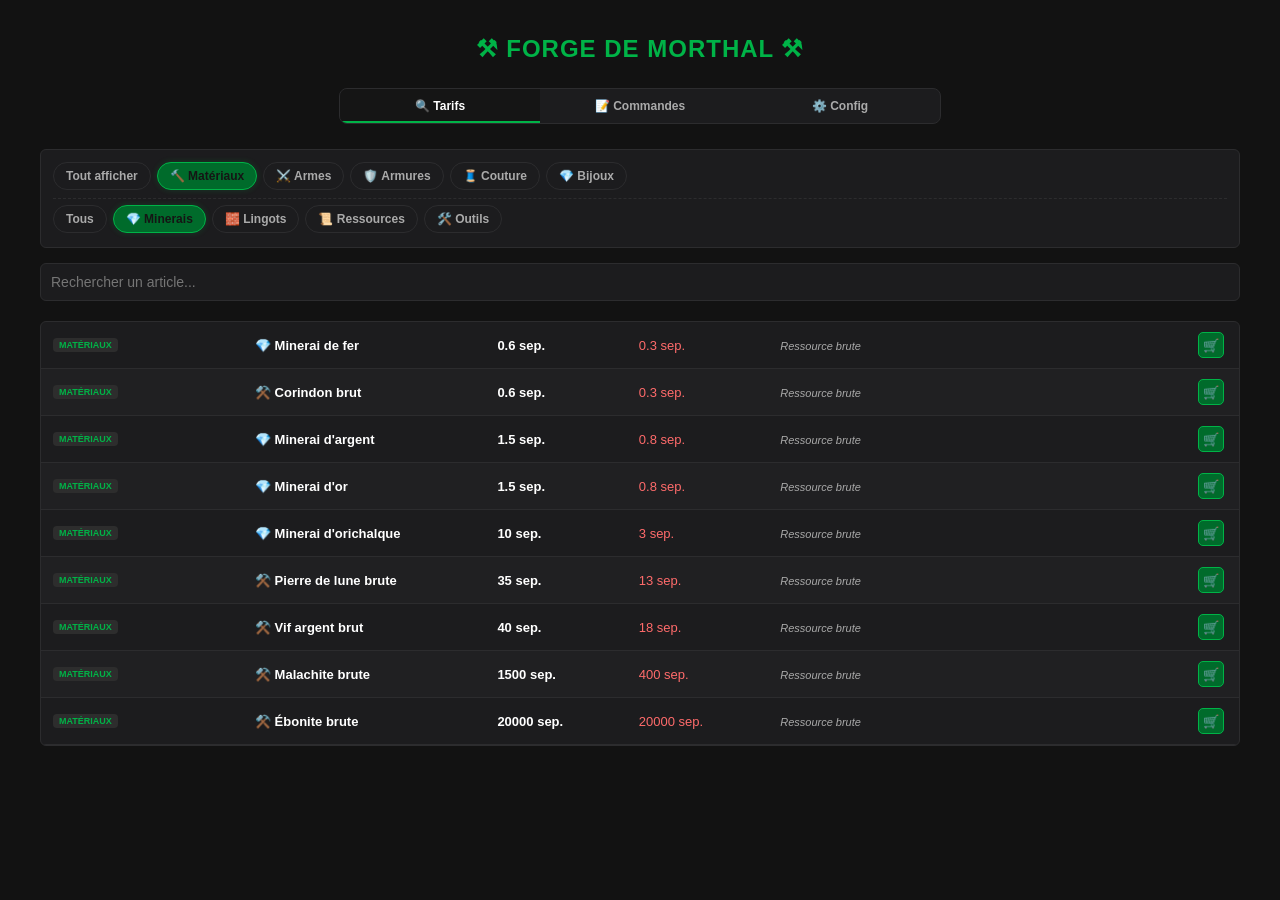
==== commit 59cb2e10: "Réglages Titre" ====
--- a/Forge.html
+++ b/Forge.html
@@ -11,7 +11,7 @@
 <body>
     <div class="banner-morthal banner-left"></div>
     <div class="banner-morthal banner-right"></div>
-    <h1>⚒ Forge de Morthal</h1>
+    <h1>⚒ Forge de Morthal ⚒</h1>
     
     <div class="tabs">
         <button class="tab-btn active" id="btn-tarifs">🔍 Tarifs</button>
--- a/style.css
+++ b/style.css
@@ -27,7 +27,7 @@
 }
 
 h1, .vitrine-body h1 { 
-    font-size: 18px; 
+    font-size: 24px; 
     color: var(--accent-light) !important; 
     text-align: center; 
     margin: 8px 0 12px;
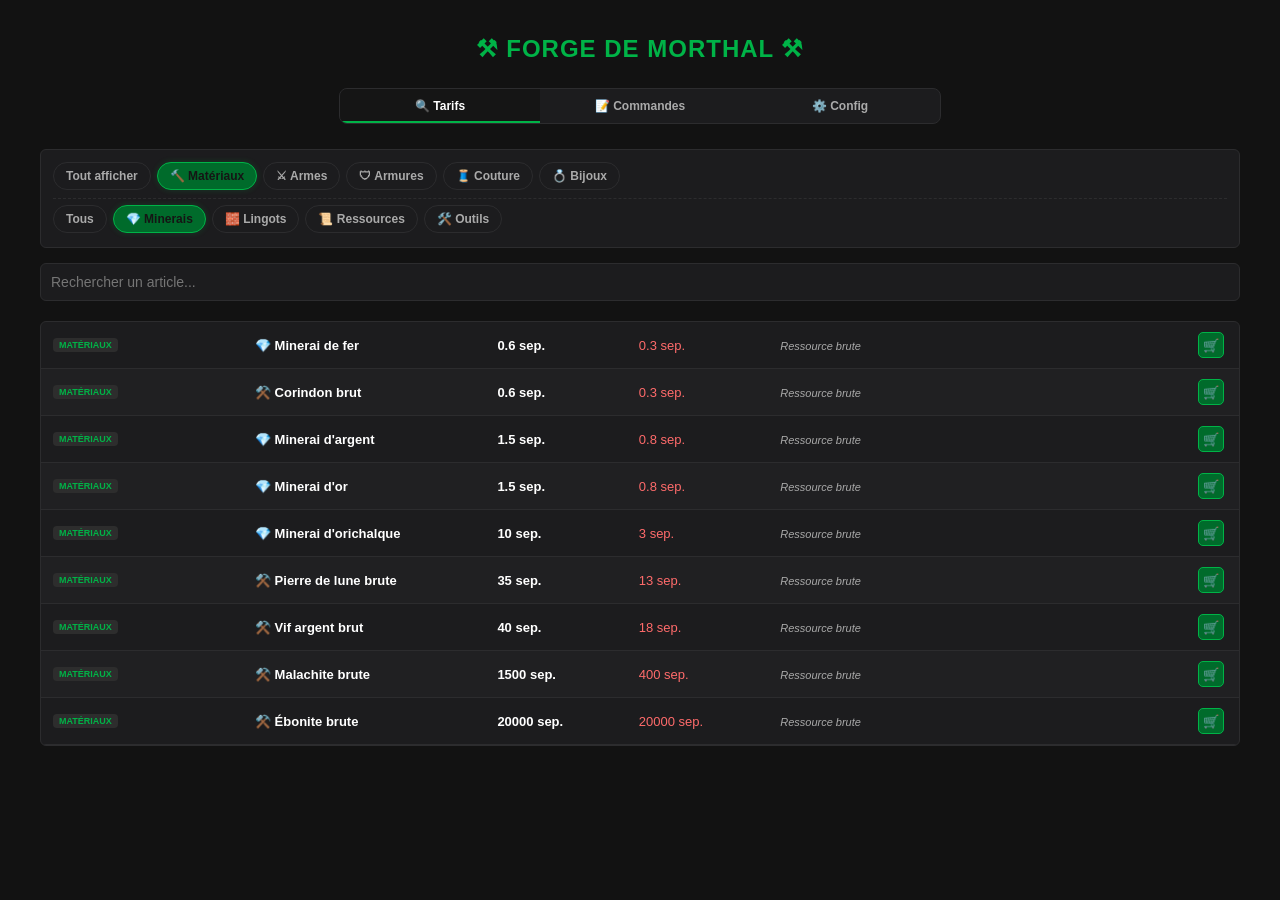
==== commit e9f043e6: "Icônes" ====
--- a/Forge.html
+++ b/Forge.html
@@ -25,10 +25,10 @@
             <div class="filter-scroll" id="main-filter-row">
                 <button class="filter-btn active" data-cat="tous">Tout afficher</button>
                 <button class="filter-btn" data-cat="Matériaux">🔨 Matériaux</button>
-                <button class="filter-btn" data-cat="Arme">⚔️ Armes</button>
-                <button class="filter-btn" data-cat="Armure">🛡️ Armures</button>
+                <button class="filter-btn" data-cat="Arme">⚔ Armes</button>
+                <button class="filter-btn" data-cat="Armure">🛡 Armures</button>
                 <button class="filter-btn" data-cat="Couture">🧵 Couture</button>
-                <button class="filter-btn" data-cat="Bijou">💎 Bijoux</button>
+                <button class="filter-btn" data-cat="Bijou">💍 Bijoux</button>
             </div>
             <div class="filter-scroll" id="sub-filter-row"></div>
         </div>
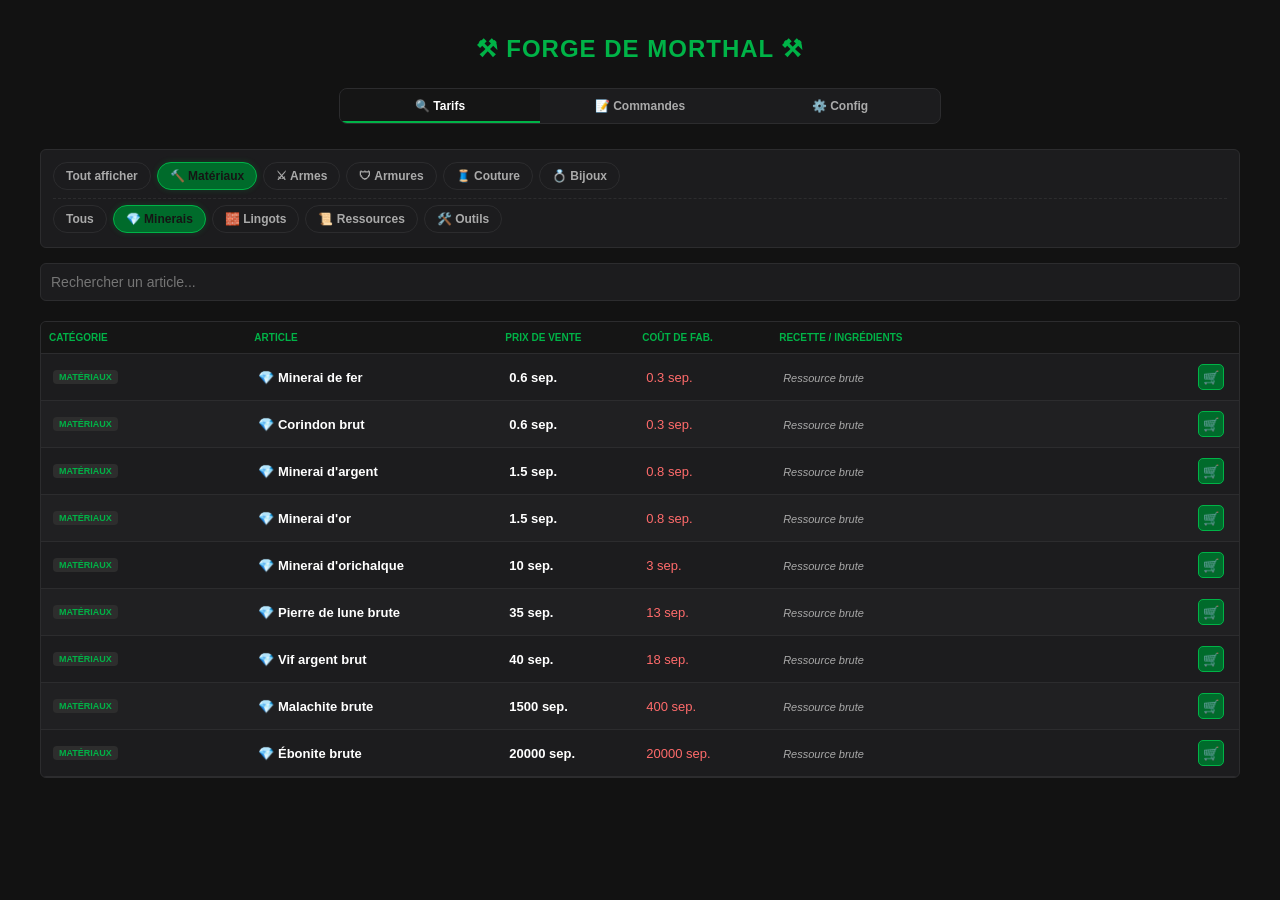
==== commit 597b7547: "En-tête colonnes Forge.html" ====
--- a/Forge.html
+++ b/Forge.html
@@ -35,6 +35,17 @@
         <input type="text" id="search" class="search-box" placeholder="Rechercher un article...">
         <div class="table-container">
             <table>
+                <thead>
+                    <tr>
+                        <th style="width: 15%;">Catégorie</th>
+                        <th style="width: 30%;">Article</th>
+                        <th style="width: 15%;">Prix de Vente</th>
+                        <th style="width: 15%;">Coût de Fab.</th>
+                        <th style="width: 25%;">Recette / Ingrédients</th>
+                        <!-- Si vous avez une colonne pour le bouton panier 🛒 sur PC, ajoutez ceci : -->
+                        <th style="width: 5%;"></th> 
+                    </tr>
+                </thead>
                 <tbody id="table-body"></tbody>
             </table>
         </div>
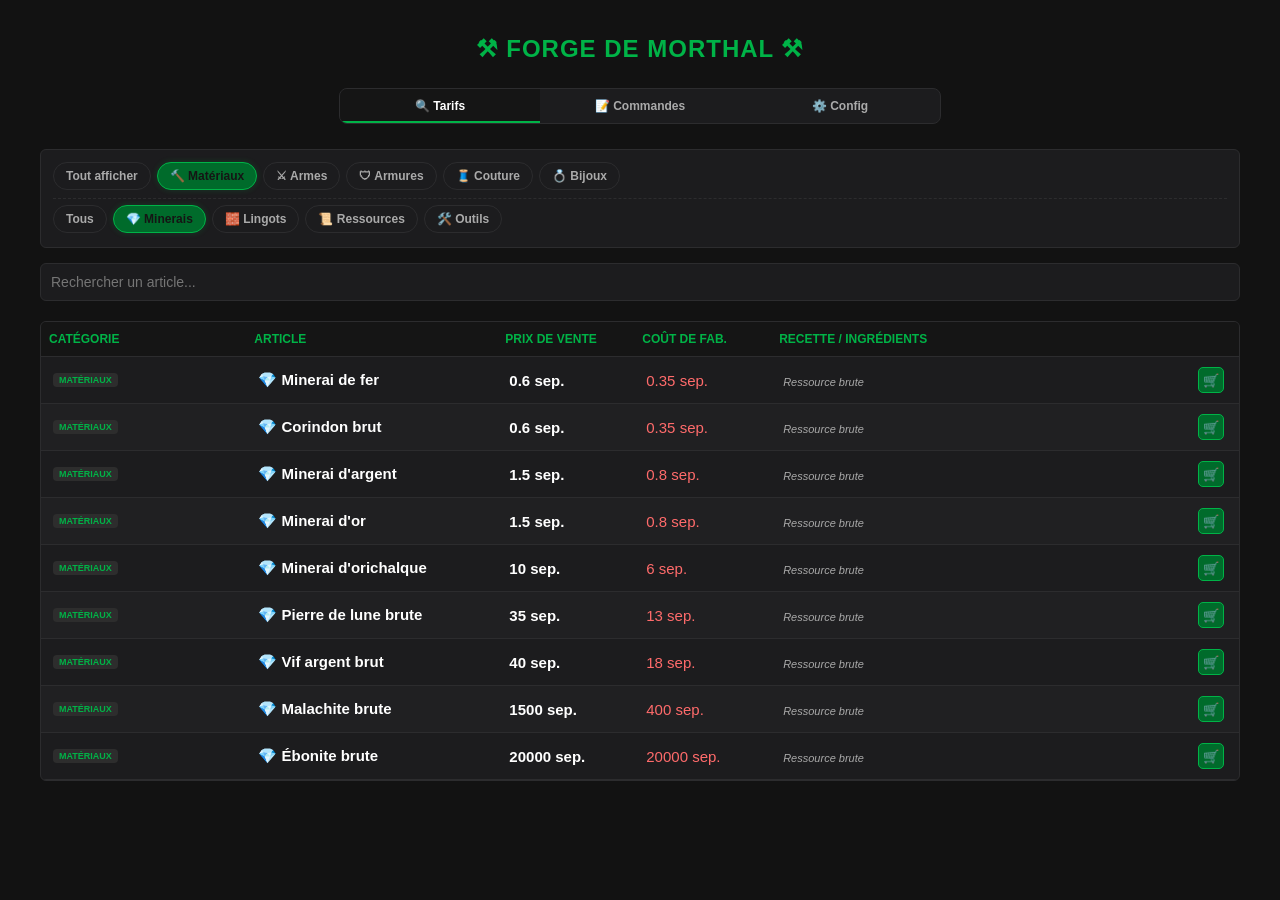
==== commit ef37ee0d: "Rajout coût commande + Clean CSS" ====
--- a/Forge.html
+++ b/Forge.html
@@ -61,8 +61,19 @@
             <label for="details">Détails des articles</label>
             <textarea id="details" rows="3" required placeholder="Ex: 1x Epée en acier..."></textarea>
             
-            <label for="total-price">Prix total (septims)</label>
-            <input type="number" id="total-price" required placeholder="0">
+            <label>Montants de la commande (septims)</label>
+            <div class="order-amounts-row">
+        <div class="amount-field-group">
+            <label for="total-price">Prix total :</label>
+            <input type="number" id="total-price" value="0">
+        </div>
+    
+        <div class="amount-field-group">
+            <label for="total-cost" class="cost-label-text">Coût total :</label>
+            <input type="number" id="total-cost" value="0" readonly class="disabled-cost-input">
+        </div>
+    </div>
+
             
             <div class="checkbox-container">
                 <label class="checkbox-label">
--- a/style.css
+++ b/style.css
@@ -41,6 +41,7 @@
     margin: 5px 0 12px; 
     text-align: center; 
 }
+
 /* =========================================================================
    2. ONGLETS, FILTRES ET FORMULAIRES
    ========================================================================= */
@@ -81,7 +82,7 @@
 }
 
 .filter-container { 
-    margin-bottom: 10px; /* Retour à 10px, l'alignement HTML fait maintenant tout le travail */
+    margin-bottom: 10px; 
     display: flex; 
     flex-direction: column; 
     gap: 6px; 
@@ -151,7 +152,7 @@
     width: 100%; 
     border-collapse: collapse; 
     text-align: left; 
-    font-size: 13px; 
+    font-size: 15px; 
 }
 
 th, td { 
@@ -164,18 +165,18 @@
     color: var(--accent-light) !important; 
     font-weight: bold; 
     text-transform: uppercase; 
-    font-size: 10px; 
+    font-size: 12px; 
 }
 
 .badge { 
-    background: #2d2d2d !important; /* Retour au fond gris discret d'origine du Fichier 1 */
+    background: #2d2d2d !important;
     padding: 2px 6px; 
     border-radius: 4px; 
     font-size: 9px; 
-    color: var(--accent-light) !important; /* Le vert vif est appliqué uniquement sur le texte */
+    color: var(--accent-light) !important; 
     font-weight: bold; 
     text-transform: uppercase; 
-    border: none !important; /* Supprime la bordure grise inutile */
+    border: none !important; 
 }
 
 .badge.mat-badge {
@@ -212,7 +213,7 @@
 
 button.submit, button[type="submit"], #catalog-form button { 
     background: var(--accent) !important; 
-    color: #ffffff !important; /* Texte en blanc pur corrigé ! */
+    color: #ffffff !important; 
     border: 1px solid var(--accent-light) !important; 
     padding: 10px; 
     width: 100%; 
@@ -227,7 +228,6 @@
 button.submit:hover, button[type="submit"]:hover {
     background: #008f39 !important;
 }
-
 .order-item { 
     background: var(--card); 
     padding: 12px; 
@@ -254,7 +254,7 @@
     display: flex; 
     justify-content: space-between; 
     margin: 3px 0; 
-    font-size: 13px; 
+    font-size: 15px; 
 }
 
 .card-header-row { 
@@ -331,7 +331,7 @@
     font-size: 14px; 
 }
 /* =========================================================================
-   4. RESPONSIVE ET COMPORTEMENT MOBILE / PC
+   4. RESPONSIVE ET COMPORTEMENT MOBILE / TABLETTE (max-width: 1023px)
    ========================================================================= */
 @media (max-width: 1023px) {
     table, thead, tbody, th, td, tr { display: block; } 
@@ -372,40 +372,7 @@
     }
     #table-body td:nth-child(3), #table-body td:nth-child(4) { display: none; }
     #table-body td:last-child { display: block; color: #bbb; }
-}
-
-.badges-wrapper { display: flex; gap: 5px; align-items: center; }
-#table-body tr { position: relative !important; }
-
-.cart-column-pc {
-    display: block !important;
-    position: absolute !important;
-    top: 10px !important;
-    right: 12px !important;
-    width: auto !important;
-    padding: 0 !important;
-    margin: 0 !important;
-    border: none !important;
-    z-index: 10;
-}
-
-.pc-cart-align { display: flex !important; align-items: center !important; gap: 6px !important; height: auto !important; }
-
-.editor-row.hidden { display: none !important; }
-.mobile-label { font-size: 11px; color: #888; margin-bottom: 4px; font-weight: bold; display: block; }
-
-.editor-row input {
-    width: 100% !important;
-    box-sizing: border-box;
-    padding: 8px !important;
-    font-size: 13px !important;
-    background-color: #121212;
-    color: #fff;
-    border: 1px solid var(--border);
-    border-radius: 4px;
-}
-
-@media (max-width: 1023px) {
+
     .editor-row {
         display: grid !important;
         grid-template-columns: 1fr 1fr;
@@ -424,23 +391,38 @@
     .cell-cout { grid-column: 2; }
 }
 
-.cart-minus-btn {
-    background-color: #2b2b2b !important;
-    border: 1px solid var(--border) !important;
-    color: var(--court) !important; 
-    font-size: 11px !important;
-    font-weight: bold !important;
-    padding: 2px 6px !important;
-    border-radius: 4px !important;
-    cursor: pointer;
-    height: 22px;
-    display: inline-flex;
-    align-items: center;
-    justify-content: center;
-}
-.cart-minus-btn:hover { background-color: #3d3d3d !important; border-color: #555 !important; }
-.cart-qty-input::-webkit-outer-spin-button, .cart-qty-input::-webkit-inner-spin-button { -webkit-appearance: none; margin: 0; }
-
+.badges-wrapper { display: flex; gap: 5px; align-items: center; }
+#table-body tr { position: relative !important; }
+
+.cart-column-pc {
+    display: block !important;
+    position: absolute !important;
+    top: 10px !important;
+    right: 12px !important;
+    width: auto !important;
+    padding: 0 !important;
+    margin: 0 !important;
+    border: none !important;
+    z-index: 10;
+}
+
+.pc-cart-align { display: flex !important; align-items: center !important; gap: 6px !important; height: auto !important; }
+.editor-row.hidden { display: none !important; }
+.mobile-label { font-size: 11px; color: #888; margin-bottom: 4px; font-weight: bold; display: block; }
+
+.editor-row input {
+    width: 100% !important;
+    box-sizing: border-box;
+    padding: 8px !important;
+    font-size: 13px !important;
+    background-color: #121212;
+    color: #fff;
+    border: 1px solid var(--border);
+    border-radius: 4px;
+}
+/* =========================================================================
+   5. COMPORTEMENT ÉCRAN LARGE PC (min-width: 1024px)
+   ========================================================================= */
 @media (min-width: 1024px) {
     body { max-width: 1200px; margin: 0 auto; padding: 20px; background-color: #0b0b0b; }
     h1 { font-size: 24px; margin: 15px 0 25px; }
@@ -457,7 +439,7 @@
     #table-body td:first-child { width: 120px; }
     #table-body td:nth-child(2) { font-weight: bold; color: #fff; display: table-cell !important; }
     .inline-prices { display: none !important; }
-    #table-body td:nth-child(3), #table-body td:nth-child(4) { display: table-cell !important; font-size: 13px; width: 100px; }
+    #table-body td:nth-child(3), #table-body td:nth-child(4) { display: table-cell !important; font-size: 15px; width: 100px; }
     #table-body td:nth-child(3) strong { color: #fff !important; }
     .cost-price { color: #ff6b6b; }
     #table-body td:last-child { display: table-cell !important; border-top: none !important; padding-top: 10px !important; color: #b0b0b0; }
@@ -476,12 +458,49 @@
 
     #editor-table-body td, th { display: table-cell !important; padding: 10px 8px !important; box-sizing: border-box !important; border-bottom: 1px solid var(--border) !important; vertical-align: middle !important; }
     #editor-table-body tr.editor-row:nth-child(even) { background-color: rgba(255, 255, 255, 0.02); }
-    .editor-row input { width: 100% !important; max-width: 100% !important; box-sizing: border-box !important; padding: 8px !important; }
     .mobile-label, .pc-hide { display: none !important; }
     .cell-meta { display: table-cell !important; }
     .cell-meta-wrapper { display: flex !important; gap: 6px; align-items: center; flex-wrap: nowrap !important; }
     .sub-badge-config { font-size: 11px; color: var(--accent-light) !important; text-transform: uppercase; font-weight: bold; }
 }
+
+.cart-minus-btn {
+    background-color: #2b2b2b !important;
+    border: 1px solid var(--border) !important;
+    color: var(--court) !important; 
+    font-size: 11px !important;
+    font-weight: bold !important;
+    padding: 2px 6px !important;
+    border-radius: 4px !important;
+    cursor: pointer;
+    height: 22px;
+    display: inline-flex;
+    align-items: center;
+    justify-content: center;
+}
+.cart-minus-btn:hover { background-color: #3d3d3d !important; border-color: #555 !important; }
+.cart-qty-input::-webkit-outer-spin-button, .cart-qty-input::-webkit-inner-spin-button { -webkit-appearance: none; margin: 0; }
+
+/* Styles de l'éditeur déportés (remplace le style inline injecté par JS) */
+.edit-cout { background-color: #121212; color: #fff; border-color: var(--border); cursor: text; }
+.disabled-cost-input { background-color: #1a1a1a !important; color: #888 !important; border-color: #222 !important; cursor: not-allowed !important; }
+
+/* Badge de quantité épuré (Fond transparent d'origine) */
+.cart-qty-input {
+    width: 34px !important;
+    text-align: center;
+    padding: 2px !important;
+    font-size: 11px !important;
+    font-weight: bold;
+    color: var(--accent-light) !important;
+    background: transparent !important;
+    border: 1px solid var(--border) !important;
+    border-radius: 4px;
+    box-sizing: border-box;
+    -moz-appearance: textfield;
+}
+
+/* Vitrine et bannières Morthal */
 .vitrine-table .cart-column-pc, .vitrine-table .c-view { display: none !important; }
 @media (max-width: 1023px) { .vitrine-table #table-body td:nth-child(3) { display: none !important; } }
 @media (min-width: 1024px) {
@@ -489,46 +508,34 @@
     .vitrine-table #table-body td:nth-child(2) { width: 50% !important; font-size: 15px; }
     .vitrine-table #table-body td:nth-child(3) { width: 32% !important; text-align: left !important; padding-left: 10px !important; }
 }
-.banner-morthal {
-    display: none;
-    position: fixed;
-    top: 20px;
-    width: 160px; /* Largeur de la bannière */
-    height: 320px; /* Hauteur de la bannière */
-    background-size: contain;
-    background-repeat: no-repeat;
-    background-position: center;
-    z-index: 1;
-    pointer-events: none; /* Permet de cliquer à travers si besoin */
-}
+
+.banner-morthal { display: none; position: fixed; top: 20px; width: 160px; height: 320px; background-size: contain; background-repeat: no-repeat; background-position: center; z-index: 1; pointer-events: none; }
 @media (min-width: 1600px) {
-    .banner-morthal {
-        display: block; /* Visible uniquement sur grand écran */
-        position: fixed;
-        top: 40px;      /* Légèrement descendu pour ne pas coller au haut du navigateur */
-        width: 200px;   /* Élargi pour donner de la place à l'image entière */
-        height: 85vh;   /* Hauteur ajustée */
-        background-size: contain; /* CORRIGÉ : L'image s'affiche à 100% sans aucun zoom */
-        background-repeat: no-repeat;
-        background-position: center top;
-        filter: drop-shadow(0 10px 15px rgba(0, 0, 0, 0.8)); /* CORRIGÉ : Ombre qui épouse la forme de la bannière */
-        z-index: 1;
-        pointer-events  : none;
+    .banner-morthal { display: block; position: fixed; top: 40px; width: 200px; height: 85vh; background-size: contain; background-repeat: no-repeat; background-position: center top; filter: drop-shadow(0 10px 15px rgba(0, 0, 0, 0.8)); z-index: 1; pointer-events: none; }
+    .banner-left { left: 25px; background-image: url('Bannière.png'); }
+    .banner-right { right: 25px; background-image: url('Bannière.png'); }
+    body { max-width: 1200px !important; position: relative; }
+}
+/* Alignement en ligne des montants de la commande */
+.order-amounts-row {
+    display: flex;
+    gap: 12px;
+    align-items: center;
+    margin-top: 8px;
+}
+
+.amount-field-group {
+    flex: 1;
+}
+
+.cost-label-text {
+    color: var(--court) !important;
+}
+
+/* Adaptation pour les petits écrans mobiles */
+@media (max-width: 1023px) {
+    .order-amounts-row {
+        flex-direction: column;
+        gap: 6px;
     }
-    
-    .banner-left {
-        left: 25px; /* Ajustement de l'espace à gauche */
-        background-image: url('Bannière.png'); /* Prise en compte de votre nom de fichier */
-    }
-    
-    .banner-right {
-        right: 25px; /* Ajustement de l'espace à droite */
-        background-image: url('Bannière.png'); /* Prise en compte de votre nom de fichier */
-    }
-    
-    /* Sécurité pour centrer le site proprement au milieu */
-    body {
-        max-width: 1200px !important;
-        position: relative;
-    }
-}+}
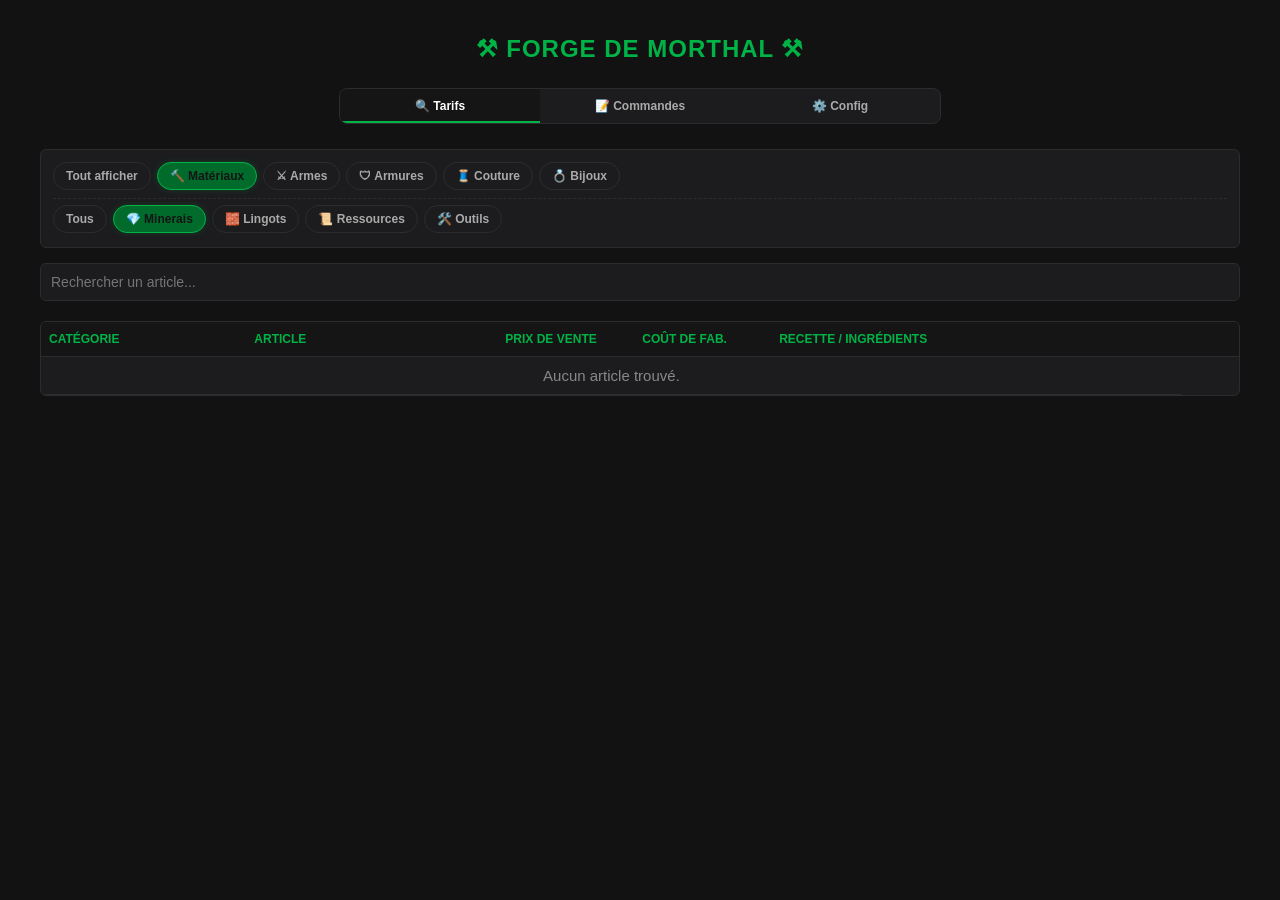
==== commit e971fb9a: "Chargement du catalogue directement depuis github" ====
--- a/Forge.html
+++ b/Forge.html
@@ -126,8 +126,6 @@
             <button type="submit" class="submit">💾 Sauvegarder les modifications</button>
         </form>
     </div>
-    <!-- LIAISON DU CATALOGUE (Doit être placé AVANT script.js) -->
-    <script src="catalogue.js"></script>  
     <!-- Liaison du fichier de script externe -->
     <script src="script.js"></script>
 </body>
--- a/style.css
+++ b/style.css
@@ -497,7 +497,7 @@
     border: 1px solid var(--border) !important;
     border-radius: 4px;
     box-sizing: border-box;
-    -moz-appearance: textfield;
+    //*-moz-appearance: textfield;*/
 }
 
 /* Vitrine et bannières Morthal */
@@ -539,3 +539,72 @@
         gap: 6px;
     }
 }
+
+#armor-preview-container {
+    background: var(--card);
+    border: 1px solid var(--border);
+    border-radius: 8px;
+    padding: 20px;
+    margin-top: 15px;
+    box-shadow: 0 4px 10px rgba(0, 0, 0, 0.5);
+}
+
+#armor-preview-main-title {
+    margin-bottom: 20px;
+    font-size: 16px;
+    text-align: center;
+    color: var(--accent-light) !important;
+}
+
+/* Grille principale fixe sur 2 colonnes dès les écrans intermédiaires */
+.armor-previews-grid {
+    display: grid;
+    grid-template-columns: 1fr;
+    gap: 25px; /* Plus d'espace entre les grandes fiches */
+}
+
+@media (min-width: 768px) {
+    .armor-previews-grid {
+        grid-template-columns: repeat(4, 1fr);
+    }
+}
+
+/* Style des fiches d'armures */
+.armor-set-card {
+    background: #111;
+    border: 1px solid #2a2a2c;
+    border-radius: 6px;
+    padding: 10px;
+    text-align: center;
+    display: flex;
+    flex-direction: column;
+    justify-content: space-between;
+    align-items: center; /* Centre parfaitement le contenu horizontalement */
+    transition: transform 0.2s ease, border-color 0.2s ease;
+}
+
+.armor-set-card:hover {
+    transform: translateY(-3px);
+    border-color: var(--accent-light);
+}
+
+/* Redimensionnement massif des images verticales */
+.armor-set-card img {
+    width: 100%;
+    height: auto;
+    max-height: 700px; /* Augmenté de 480px à 700px pour laisser l'image grandir */
+    object-fit: contain;
+    border-radius: 4px;
+    background: #0f0f10;
+}
+
+.armor-set-title {
+    margin-top: 15px;
+    margin-bottom: 5px;
+    font-size: 14px; /* Légèrement agrandi pour suivre la taille de l'image */
+    font-weight: bold;
+    color: #ffffff;
+    text-transform: uppercase;
+    letter-spacing: 0.5px;
+    width: 100%;
+}
